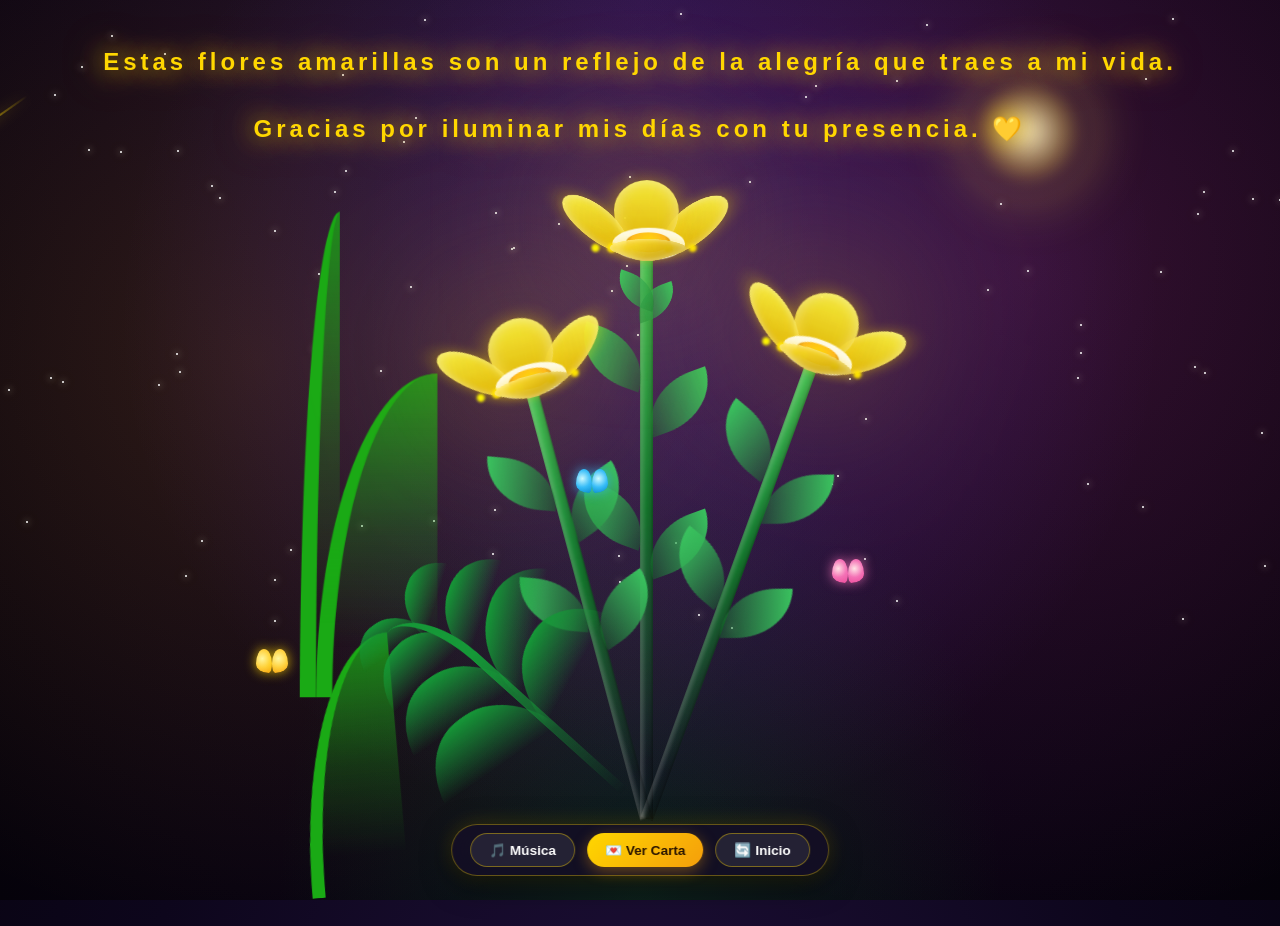
==== flores prueba/flower.html @ 7193bfa7 "casu listo" ====
<!DOCTYPE html>
<html lang="es">
<head>
  <meta charset="UTF-8">
  <meta http-equiv="X-UA-Compatible" content="IE=edge">
  <meta name="viewport" content="width=device-width, initial-scale=1.0, viewport-fit=cover">
  <title>Flores Amarillas Para Ti 🌼 | Eres Tú</title>

  <!-- Google Fonts -->
  <link rel="preconnect" href="https://fonts.googleapis.com">
  <link rel="preconnect" href="https://fonts.gstatic.com" crossorigin>
  <link href="https://fonts.googleapis.com/css2?family=Playfair+Display:ital,wght@0,600;0,700;1,400;1,600&family=Plus+Jakarta+Sans:wght@400;600;700&display=swap" rel="stylesheet">

  <link rel="stylesheet" href="css/main.css">
</head>
<body class="container">

  <!-- Audio element: Detecta automáticamente el archivo mp3 que coloques en la carpeta sound/ -->
  <audio id="bg-audio" preload="auto" loop>
    <source src="sound/eres_tu.mp3" type="audio/mpeg">
    <source src="sound/musica.mp3" type="audio/mpeg">
    <source src="sound/eres_tu_reik.mp3" type="audio/mpeg">
    <source src="sound/song.mp3" type="audio/mpeg">
  </audio>

  <!-- Synchronized Floating Lyrics: "Eres Tú" - Matisse & Reik -->
  <div id="lyrics"></div>

  <!-- Romantic Title / Message -->
  <h1 class="titulo">
    Estas flores amarillas son un reflejo de la alegría que traes a mi vida. <br><br>
    Gracias por iluminar mis días con tu presencia. 💛
  </h1>

  <!-- Night Sky & Aurora Elements -->
  <div class="night"></div>
  <div class="moon-glow"></div>
  <div class="shooting-star"></div>

  <!-- Fluttering Glowing Butterflies -->
  <div class="butterfly-container">
    <div class="butterfly butterfly-1">
      <div class="butterfly-wings">
        <div class="wing"></div>
        <div class="wing wing-right"></div>
      </div>
    </div>
    <div class="butterfly butterfly-2 pink">
      <div class="butterfly-wings">
        <div class="wing"></div>
        <div class="wing wing-right"></div>
      </div>
    </div>
    <div class="butterfly butterfly-3 blue">
      <div class="butterfly-wings">
        <div class="wing"></div>
        <div class="wing wing-right"></div>
      </div>
    </div>
  </div>

  <!-- Animated Pure CSS Blooming Flowers -->
  <div class="flowers">

    <!-- FLOWER 1 (Left tall flower) -->
    <div class="flower flower--1">
      <div class="flower__leafs flower__leafs--1">
        <div class="flower__leaf flower__leaf--1"></div>
        <div class="flower__leaf flower__leaf--2"></div>
        <div class="flower__leaf flower__leaf--3"></div>
        <div class="flower__leaf flower__leaf--4"></div>
        <div class="flower__white-circle"></div>

        <div class="flower__light flower__light--1"></div>
        <div class="flower__light flower__light--2"></div>
        <div class="flower__light flower__light--3"></div>
        <div class="flower__light flower__light--4"></div>
        <div class="flower__light flower__light--5"></div>
        <div class="flower__light flower__light--6"></div>
        <div class="flower__light flower__light--7"></div>
        <div class="flower__light flower__light--8"></div>
      </div>
      <div class="flower__line">
        <div class="flower__line__leaf flower__line__leaf--1"></div>
        <div class="flower__line__leaf flower__line__leaf--2"></div>
        <div class="flower__line__leaf flower__line__leaf--3"></div>
        <div class="flower__line__leaf flower__line__leaf--4"></div>
        <div class="flower__line__leaf flower__line__leaf--5"></div>
        <div class="flower__line__leaf flower__line__leaf--6"></div>
      </div>
    </div>

    <!-- FLOWER 2 (Right tilted flower) -->
    <div class="flower flower--2">
      <div class="flower__leafs flower__leafs--2">
        <div class="flower__leaf flower__leaf--1"></div>
        <div class="flower__leaf flower__leaf--2"></div>
        <div class="flower__leaf flower__leaf--3"></div>
        <div class="flower__leaf flower__leaf--4"></div>
        <div class="flower__white-circle"></div>

        <div class="flower__light flower__light--1"></div>
        <div class="flower__light flower__light--2"></div>
        <div class="flower__light flower__light--3"></div>
        <div class="flower__light flower__light--4"></div>
        <div class="flower__light flower__light--5"></div>
        <div class="flower__light flower__light--6"></div>
        <div class="flower__light flower__light--7"></div>
        <div class="flower__light flower__light--8"></div>
      </div>
      <div class="flower__line">
        <div class="flower__line__leaf flower__line__leaf--1"></div>
        <div class="flower__line__leaf flower__line__leaf--2"></div>
        <div class="flower__line__leaf flower__line__leaf--3"></div>
        <div class="flower__line__leaf flower__line__leaf--4"></div>
      </div>
    </div>

    <!-- FLOWER 3 (Center-left angled flower) -->
    <div class="flower flower--3">
      <div class="flower__leafs flower__leafs--3">
        <div class="flower__leaf flower__leaf--1"></div>
        <div class="flower__leaf flower__leaf--2"></div>
        <div class="flower__leaf flower__leaf--3"></div>
        <div class="flower__leaf flower__leaf--4"></div>
        <div class="flower__white-circle"></div>

        <div class="flower__light flower__light--1"></div>
        <div class="flower__light flower__light--2"></div>
        <div class="flower__light flower__light--3"></div>
        <div class="flower__light flower__light--4"></div>
        <div class="flower__light flower__light--5"></div>
        <div class="flower__light flower__light--6"></div>
        <div class="flower__light flower__light--7"></div>
        <div class="flower__light flower__light--8"></div>
      </div>
      <div class="flower__line">
        <div class="flower__line__leaf flower__line__leaf--1"></div>
        <div class="flower__line__leaf flower__line__leaf--2"></div>
        <div class="flower__line__leaf flower__line__leaf--3"></div>
        <div class="flower__line__leaf flower__line__leaf--4"></div>
      </div>
    </div>

    <!-- Extra Long Foliage (long-g) -->
    <div class="long-g long-g--0">
      <div class="grow-ans" style="--d:3s">
        <div class="leaf leaf--0"></div>
      </div>
      <div class="grow-ans" style="--d:2.2s">
        <div class="leaf leaf--1"></div>
      </div>
      <div class="grow-ans" style="--d:3.4s">
        <div class="leaf leaf--2"></div>
      </div>
      <div class="grow-ans" style="--d:3.6s">
        <div class="leaf leaf--3"></div>
      </div>
    </div>

    <div class="long-g long-g--1">
      <div class="grow-ans" style="--d:3.6s">
        <div class="leaf leaf--0"></div>
      </div>
      <div class="grow-ans" style="--d:3.8s">
        <div class="leaf leaf--1"></div>
      </div>
      <div class="grow-ans" style="--d:4s">
        <div class="leaf leaf--2"></div>
      </div>
      <div class="grow-ans" style="--d:4.2s">
        <div class="leaf leaf--3"></div>
      </div>
    </div>

    <div class="long-g long-g--2">
      <div class="grow-ans" style="--d:4s">
        <div class="leaf leaf--0"></div>
      </div>
      <div class="grow-ans" style="--d:4.2s">
        <div class="leaf leaf--1"></div>
      </div>
      <div class="grow-ans" style="--d:4.4s">
        <div class="leaf leaf--2"></div>
      </div>
      <div class="grow-ans" style="--d:4.6s">
        <div class="leaf leaf--3"></div>
      </div>
    </div>

    <div class="long-g long-g--3">
      <div class="grow-ans" style="--d:4s">
        <div class="leaf leaf--0"></div>
      </div>
      <div class="grow-ans" style="--d:4.2s">
        <div class="leaf leaf--1"></div>
      </div>
      <div class="grow-ans" style="--d:3s">
        <div class="leaf leaf--2"></div>
      </div>
      <div class="grow-ans" style="--d:3.6s">
        <div class="leaf leaf--3"></div>
      </div>
    </div>

    <!-- Swaying Grass Blades -->
    <div class="growing-grass">
      <div class="flower__grass flower__grass--1">
        <div class="flower__grass--top"></div>
        <div class="flower__grass--bottom"></div>
        <div class="flower__grass__leaf flower__grass__leaf--1"></div>
        <div class="flower__grass__leaf flower__grass__leaf--2"></div>
        <div class="flower__grass__leaf flower__grass__leaf--3"></div>
        <div class="flower__grass__leaf flower__grass__leaf--4"></div>
        <div class="flower__grass__leaf flower__grass__leaf--5"></div>
        <div class="flower__grass__leaf flower__grass__leaf--6"></div>
        <div class="flower__grass__leaf flower__grass__leaf--7"></div>
        <div class="flower__grass__leaf flower__grass__leaf--8"></div>
        <div class="flower__grass__overlay"></div>
      </div>
    </div>

    <div class="growing-grass">
      <div class="flower__grass flower__grass--2">
        <div class="flower__grass--top"></div>
        <div class="flower__grass--bottom"></div>
        <div class="flower__grass__leaf flower__grass__leaf--1"></div>
        <div class="flower__grass__leaf flower__grass__leaf--2"></div>
        <div class="flower__grass__leaf flower__grass__leaf--3"></div>
        <div class="flower__grass__leaf flower__grass__leaf--4"></div>
        <div class="flower__grass__overlay"></div>
      </div>
    </div>

  </div>

  <!-- Plus Floating Controls Dock -->
  <div class="flower-controls-dock">
    <button class="f-btn" id="btn-toggle-audio">🎵 Música</button>
    <button class="f-btn primary" id="btn-ver-carta">💌 Ver Carta</button>
    <a href="index.html" class="f-btn">🔄 Inicio</a>
  </div>

  <!-- Dedication Letter Modal Popup (Plus) -->
  <div class="letter-popup-overlay" id="letter-popup-overlay">
    <div class="letter-popup-card">
      <button class="popup-close-btn" id="popup-close-btn">&times;</button>
      <div style="font-size: 2.2rem; margin-bottom: 8px;">🌻💛✨</div>
      <h2 class="card-title">Flores Amarillas Para Ti</h2>
      <p class="card-message">
        "Tengo ganas de tenerte siempre, de conocerte una y mil veces... Si existe suerte, la mía es quererte. Eres tú, sólo tú 💛"
      </p>
      <div class="card-sender">— Con todo mi amor 🌼</div>
    </div>
  </div>

  <!-- Animation Script -->
  <script src="js/anim.js"></script>
</body>
</html>
---- flores prueba/css/main.css ----
*,
*::after,
*::before {
  padding: 0;
  margin: 0;
  box-sizing: border-box;
}

:root {
  --dark-color: #080314;
  --fl-speed: 0.8s;
  --glow-color: rgba(255, 235, 59, 0.75);
}

body {
  display: flex;
  align-items: flex-end;
  justify-content: center;
  min-height: 100vh;
  background: radial-gradient(ellipse at 50% 20%, #1e1038 0%, #0d061c 55%, #05020c 100%);
  overflow: hidden;
  perspective: 1000px;
  font-family: 'Segoe UI', Tahoma, Geneva, Verdana, sans-serif;
  user-select: none;
}

/* ================= BEAUTIFUL NIGHT SKY & AURORA BACKGROUND ================= */
.night {
  z-index: -1;
  position: absolute;
  left: 0;
  top: 0;
  width: 100%;
  height: 100%;
  pointer-events: none;
  background: 
    radial-gradient(circle at 50% 35%, rgba(138, 75, 255, 0.22) 0%, transparent 60%),
    radial-gradient(circle at 20% 40%, rgba(245, 158, 11, 0.15) 0%, transparent 50%),
    radial-gradient(circle at 80% 30%, rgba(236, 72, 153, 0.18) 0%, transparent 55%),
    radial-gradient(ellipse at 50% 100%, rgba(20, 117, 44, 0.25) 0%, transparent 40%),
    radial-gradient(ellipse at top, #1e0d38 0%, #0c0418 60%, #05020a 100%);
}

/* Luminous Celestial Moon Glow */
.moon-glow {
  position: absolute;
  top: 8%;
  right: 15%;
  width: 120px;
  height: 120px;
  border-radius: 50%;
  background: radial-gradient(circle, rgba(255, 245, 200, 0.95) 0%, rgba(255, 215, 64, 0.35) 45%, transparent 70%);
  filter: blur(8px);
  pointer-events: none;
  box-shadow: 0 0 60px rgba(255, 215, 64, 0.4);
  animation: moonPulse 6s infinite ease-in-out alternate;
}

@keyframes moonPulse {
  0% { transform: scale(1); opacity: 0.85; }
  100% { transform: scale(1.15); opacity: 1; }
}

/* Stars & Shooting Stars */
.stars-container {
  position: absolute;
  inset: 0;
  pointer-events: none;
  z-index: 0;
}

.star {
  position: absolute;
  width: 2px;
  height: 2px;
  background: #ffffff;
  border-radius: 50%;
  box-shadow: 0 0 6px #ffffff, 0 0 12px #ffe600;
  animation: starTwinkle 3s infinite ease-in-out alternate;
  pointer-events: none;
}

@keyframes starTwinkle {
  0% { opacity: 0.2; transform: scale(0.7); }
  100% { opacity: 1; transform: scale(1.5); }
}

/* Shooting star / meteor */
.shooting-star {
  position: absolute;
  top: 15%;
  left: -100px;
  width: 140px;
  height: 2px;
  background: linear-gradient(90deg, #ffffff, rgba(255, 215, 0, 0.8), transparent);
  transform: rotate(-35deg);
  pointer-events: none;
  filter: drop-shadow(0 0 6px #ffd700);
  animation: shoot 9s infinite ease-in;
}

@keyframes shoot {
  0% { transform: translateX(0) translateY(0) rotate(-35deg); opacity: 0; }
  10% { opacity: 1; }
  25% { transform: translateX(110vw) translateY(60vh) rotate(-35deg); opacity: 0; }
  100% { transform: translateX(110vw) translateY(60vh) rotate(-35deg); opacity: 0; }
}

/* ================= BUTTERFLIES (MARIPOSAS REVOLOTEANDO) ================= */
.butterfly-container {
  position: absolute;
  inset: 0;
  pointer-events: none;
  z-index: 25;
  overflow: hidden;
}

.butterfly {
  position: absolute;
  width: 32px;
  height: 26px;
  perspective: 500px;
  transform-style: preserve-3d;
  pointer-events: none;
}

.butterfly-wings {
  position: relative;
  width: 100%;
  height: 100%;
  transform-style: preserve-3d;
}

.wing {
  position: absolute;
  top: 0;
  width: 16px;
  height: 24px;
  background: radial-gradient(circle at 40% 40%, #fff7a0 0%, #ffd23f 50%, #f59e0b 100%);
  box-shadow: 0 0 12px rgba(255, 215, 0, 0.8);
  border-radius: 50% 50% 20% 80% / 60% 60% 40% 40%;
  transform-origin: right center;
  animation: flapLeft 0.22s infinite ease-in-out alternate;
}

.wing-right {
  right: 0;
  border-radius: 50% 50% 80% 20% / 60% 60% 40% 40%;
  transform-origin: left center;
  animation: flapRight 0.22s infinite ease-in-out alternate;
}

.butterfly.pink .wing {
  background: radial-gradient(circle at 40% 40%, #ffe4e6 0%, #f472b6 50%, #ec4899 100%);
  box-shadow: 0 0 12px rgba(244, 114, 182, 0.8);
}

.butterfly.blue .wing {
  background: radial-gradient(circle at 40% 40%, #cffafe 0%, #38bdf8 50%, #0284c7 100%);
  box-shadow: 0 0 12px rgba(56, 189, 248, 0.8);
}

@keyframes flapLeft {
  0% { transform: rotateY(0deg); }
  100% { transform: rotateY(65deg); }
}

@keyframes flapRight {
  0% { transform: rotateY(0deg); }
  100% { transform: rotateY(-65deg); }
}

/* Butterfly Flight Paths */
.butterfly-1 {
  left: 20%;
  bottom: 25vmin;
  animation: flyAround1 16s infinite ease-in-out;
}

.butterfly-2 {
  left: 65%;
  bottom: 35vmin;
  animation: flyAround2 20s infinite ease-in-out;
}

.butterfly-3 {
  left: 45%;
  bottom: 45vmin;
  animation: flyAround3 18s infinite ease-in-out;
}

@keyframes flyAround1 {
  0% { transform: translate(0, 0) scale(0.8) rotate(10deg); }
  25% { transform: translate(120px, -90px) scale(0.95) rotate(-15deg); }
  50% { transform: translate(60px, -180px) scale(0.85) rotate(20deg); }
  75% { transform: translate(-80px, -70px) scale(0.9) rotate(-10deg); }
  100% { transform: translate(0, 0) scale(0.8) rotate(10deg); }
}

@keyframes flyAround2 {
  0% { transform: translate(0, 0) scale(0.9) rotate(-15deg); }
  30% { transform: translate(-140px, -120px) scale(1) rotate(25deg); }
  60% { transform: translate(-60px, -240px) scale(0.85) rotate(-20deg); }
  85% { transform: translate(80px, -90px) scale(0.95) rotate(15deg); }
  100% { transform: translate(0, 0) scale(0.9) rotate(-15deg); }
}

@keyframes flyAround3 {
  0% { transform: translate(0, 0) scale(0.75) rotate(5deg); }
  35% { transform: translate(150px, -140px) scale(0.9) rotate(-25deg); }
  70% { transform: translate(-120px, -100px) scale(0.8) rotate(20deg); }
  100% { transform: translate(0, 0) scale(0.75) rotate(5deg); }
}

/* ================= FLOATING TEXT / LYRICS (ERES TÚ - REIK) ================= */
#lyrics {
  font-size: 28px;
  font-family: "Playfair Display", Georgia, serif;
  font-style: italic;
  color: #fffaf0;
  position: absolute;
  top: 14%;
  z-index: 100;
  font-weight: 600;
  letter-spacing: 2px;
  text-align: center;
  text-shadow: 0 0 16px rgba(255, 235, 59, 0.9), 0 0 35px rgba(245, 158, 11, 0.7);
  padding: 0 20px;
  transition: opacity 0.5s ease, transform 0.5s ease;
  pointer-events: none;
}

.titulo {
  position: absolute;
  top: 5%;
  font-family: "Segoe UI", Tahoma, sans-serif;
  color: #ffd700;
  font-weight: bold;
  letter-spacing: 4px;
  text-shadow: 0 0 24px rgba(255, 215, 0, 0.9), 0 0 40px rgba(245, 158, 11, 0.6);
  opacity: 0;
  animation: fadeIn 3s ease-in-out forwards;
  text-align: center;
  font-size: clamp(1.1rem, 3.5vw, 1.5rem);
  line-height: 1.4;
  padding: 0 24px;
  z-index: 100;
  pointer-events: none;
}

@keyframes fadeIn {
  from { opacity: 0; transform: translateY(-10px); }
  to { opacity: 1; transform: translateY(0); }
}

/* ================= FLOWERS CONTAINER (HARDWARE ACCELERATED & NO FLICKER) ================= */
.flowers {
  position: relative;
  transform: scale(0.9);
  z-index: 10;
  pointer-events: none; /* Prevents mouse hover reflow and flickering */
  backface-visibility: hidden;
  -webkit-backface-visibility: hidden;
  transform-style: preserve-3d;
  will-change: transform;
}

@media only screen and (max-width: 600px) {
  #lyrics {
    font-size: 18px;
    top: 18%;
    letter-spacing: 1px;
  }
  .titulo {
    font-size: 1rem;
    letter-spacing: 2px;
    top: 4%;
  }
  .flowers {
    transform: scale(0.72) translateY(6vmin);
  }
}

/* ================= FLOWER 1 ================= */
.flower {
  position: absolute;
  bottom: 10vmin;
  transform-origin: bottom center;
  z-index: 10;
  pointer-events: none;
  backface-visibility: hidden;
  -webkit-backface-visibility: hidden;
}

.flower--1 {
  animation: moving-flower-1 4s linear infinite;
}

.flower--1 .flower__line {
  height: 70vmin;
  animation-delay: 0.3s;
}

.flower--1 .flower__line__leaf--1 {
  animation: blooming-leaf-right var(--fl-speed) 1.6s backwards;
}
.flower--1 .flower__line__leaf--2 {
  animation: blooming-leaf-right var(--fl-speed) 1.4s backwards;
}
.flower--1 .flower__line__leaf--3 {
  animation: blooming-leaf-left var(--fl-speed) 1.2s backwards;
}
.flower--1 .flower__line__leaf--4 {
  animation: blooming-leaf-left var(--fl-speed) 1s backwards;
}
.flower--1 .flower__line__leaf--5 {
  animation: blooming-leaf-right var(--fl-speed) 1.8s backwards;
}
.flower--1 .flower__line__leaf--6 {
  animation: blooming-leaf-left var(--fl-speed) 2s backwards;
}

/* ================= FLOWER 2 ================= */
.flower--2 {
  left: 50%;
  transform: rotate(20deg);
  animation: moving-flower-2 4s linear infinite;
}

.flower--2 .flower__line {
  height: 60vmin;
  animation-delay: 0.6s;
}

.flower--2 .flower__line__leaf--1 {
  animation: blooming-leaf-right var(--fl-speed) 1.9s backwards;
}
.flower--2 .flower__line__leaf--2 {
  animation: blooming-leaf-right var(--fl-speed) 1.7s backwards;
}
.flower--2 .flower__line__leaf--3 {
  animation: blooming-leaf-left var(--fl-speed) 1.5s backwards;
}
.flower--2 .flower__line__leaf--4 {
  animation: blooming-leaf-left var(--fl-speed) 1.3s backwards;
}

/* ================= FLOWER 3 ================= */
.flower--3 {
  left: 50%;
  transform: rotate(-15deg);
  animation: moving-flower-3 4s linear infinite;
}

.flower--3 .flower__line {
  animation-delay: 0.9s;
}

.flower--3 .flower__line__leaf--1 {
  animation: blooming-leaf-right var(--fl-speed) 2.5s backwards;
}
.flower--3 .flower__line__leaf--2 {
  animation: blooming-leaf-right var(--fl-speed) 2.3s backwards;
}
.flower--3 .flower__line__leaf--3 {
  animation: blooming-leaf-left var(--fl-speed) 2.1s backwards;
}
.flower--3 .flower__line__leaf--4 {
  animation: blooming-leaf-left var(--fl-speed) 1.9s backwards;
}

/* ================= FLOWER LEAFS (BLOOMING PETALS) ================= */
.flower__leafs {
  position: relative;
  animation: blooming-flower 2s backwards;
  backface-visibility: hidden;
  -webkit-backface-visibility: hidden;
}

.flower__leafs--1 {
  animation-delay: 1.1s;
}
.flower__leafs--2 {
  animation-delay: 1.4s;
}
.flower__leafs--3 {
  animation-delay: 1.7s;
}

.flower__leafs::after {
  content: "";
  position: absolute;
  left: 0;
  top: 0;
  transform: translate(-50%, -100%);
  width: 8vmin;
  height: 8vmin;
  background-color: #f7d000;
  filter: blur(10vmin);
}

.flower__leaf {
  position: absolute;
  bottom: 0;
  left: 50%;
  width: 8vmin;
  height: 11vmin;
  border-radius: 51% 49% 47% 53% / 44% 45% 55% 56%;
  background-color: #ffd700;
  background-image: linear-gradient(to top, #e6b800, #fff740);
  transform-origin: bottom center;
  opacity: 0.95;
  box-shadow: inset 0 0 2vmin rgba(255, 255, 255, 0.6), 0 0 3vmin rgba(255, 215, 0, 0.5);
  backface-visibility: hidden;
  -webkit-backface-visibility: hidden;
}

.flower__leaf--1 {
  transform: translate(-10%, 1%) rotateY(40deg) rotateX(-50deg);
}
.flower__leaf--2 {
  transform: translate(-50%, -4%) rotateX(40deg);
}
.flower__leaf--3 {
  transform: translate(-90%, 0%) rotateY(45deg) rotateX(50deg);
}
.flower__leaf--4 {
  width: 8vmin;
  height: 8vmin;
  transform-origin: bottom left;
  border-radius: 4vmin 10vmin 4vmin 4vmin;
  transform: translate(-0%, 18%) rotateX(70deg) rotate(-43deg);
  background-image: linear-gradient(to top, #cca300, #ffe033);
  z-index: 1;
  opacity: 0.92;
}

.flower__white-circle {
  position: absolute;
  left: -3.5vmin;
  top: -3vmin;
  width: 9vmin;
  height: 4vmin;
  border-radius: 50%;
  background-color: #fff;
}

.flower__white-circle::after {
  content: "";
  position: absolute;
  left: 50%;
  top: 45%;
  transform: translate(-50%, -50%);
  width: 60%;
  height: 60%;
  border-radius: inherit;
  background-image: radial-gradient(
      circle at center,
      rgba(255, 215, 0, 0.95) 0%,
      rgba(255, 165, 0, 0.85) 70%,
      rgba(180, 100, 0, 0.95) 100%
    );
}

/* Glowing central flower lights */
.flower__light {
  position: absolute;
  bottom: 0vmin;
  width: 1vmin;
  height: 1vmin;
  background-color: rgb(255, 251, 0);
  border-radius: 50%;
  filter: blur(0.2vmin);
  animation: light-ans 4s linear infinite backwards;
  pointer-events: none;
}

.flower__light:nth-child(odd) {
  background-color: #ffe600;
}

.flower__light--1 { left: -2vmin; animation-delay: 1s; }
.flower__light--2 { left: 3vmin; animation-delay: 0.5s; }
.flower__light--3 { left: -6vmin; animation-delay: 0.3s; }
.flower__light--4 { left: 6vmin; animation-delay: 0.9s; }
.flower__light--5 { left: -1vmin; animation-delay: 1.5s; }
.flower__light--6 { left: -4vmin; animation-delay: 3s; }
.flower__light--7 { left: 3vmin; animation-delay: 2s; }
.flower__light--8 { left: -4vmin; animation-delay: 3.5s; }

/* ================= STEM & LEAVES ================= */
.flower__line {
  height: 55vmin;
  width: 1.5vmin;
  background-image: linear-gradient(
      to left,
      rgba(0, 0, 0, 0.2),
      transparent,
      rgba(255, 255, 255, 0.2)
    ),
    linear-gradient(to top, transparent 10%, #14752c, #39c15e);
  box-shadow: inset 0 0 2px rgba(0, 0, 0, 0.5);
  animation: grow-flower-tree 4s backwards;
  backface-visibility: hidden;
  -webkit-backface-visibility: hidden;
}

.flower__line__leaf {
  --w: 7vmin;
  --h: calc(var(--w) + 2vmin);
  position: absolute;
  top: 20%;
  left: 90%;
  width: var(--w);
  height: var(--h);
  border-top-right-radius: var(--h);
  border-bottom-left-radius: var(--h);
  background-image: linear-gradient(
    to top,
    rgba(20, 117, 44, 0.4),
    #39c15e
  );
  backface-visibility: hidden;
  -webkit-backface-visibility: hidden;
}

.flower__line__leaf--1 {
  transform: rotate(70deg) rotateY(30deg);
}
.flower__line__leaf--2 {
  top: 45%;
  transform: rotate(70deg) rotateY(30deg);
}
.flower__line__leaf--3,
.flower__line__leaf--4,
.flower__line__leaf--6 {
  border-top-right-radius: 0;
  border-bottom-left-radius: 0;
  border-top-left-radius: var(--h);
  border-bottom-right-radius: var(--h);
  left: -460%;
  top: 12%;
  transform: rotate(-70deg) rotateY(30deg);
}
.flower__line__leaf--4 {
  top: 40%;
}
.flower__line__leaf--5 {
  top: 0;
  transform-origin: left;
  transform: rotate(70deg) rotateY(30deg) scale(0.6);
}
.flower__line__leaf--6 {
  top: -2%;
  left: -450%;
  transform-origin: right;
  transform: rotate(-70deg) rotateY(30deg) scale(0.6);
}

/* ================= GRASS & AMBIENT FOLIAGE (NO FLICKER FIX) ================= */
.growing-grass {
  animation: growing-grass-ans 1s 2s backwards;
  pointer-events: none;
  backface-visibility: hidden;
  -webkit-backface-visibility: hidden;
}

.flower__grass {
  --c: #159837;
  --line-w: 1.5vmin;
  position: absolute;
  bottom: 12vmin;
  left: -7vmin;
  display: flex;
  flex-direction: column;
  align-items: flex-end;
  z-index: 20;
  transform-origin: bottom center;
  transform: rotate(-48deg) rotateY(40deg);
  pointer-events: none;
  backface-visibility: hidden;
  -webkit-backface-visibility: hidden;
}

.flower__grass--1 {
  animation: moving-grass 2s linear infinite;
}
.flower__grass--2 {
  left: 2vmin;
  bottom: 10vmin;
  transform: scale(0.5) rotate(75deg) rotateX(10deg) rotateY(-200deg);
  opacity: 0.8;
  z-index: 0;
  animation: moving-grass--2 1.5s linear infinite;
}

.flower__grass--top {
  width: 7vmin;
  height: 10vmin;
  border-top-right-radius: 100%;
  border-right: var(--line-w) solid var(--c);
  transform-origin: bottom center;
  transform: rotate(-2deg);
}

.flower__grass--bottom {
  margin-top: -2px;
  width: var(--line-w);
  height: 25vmin;
  background-image: linear-gradient(to top, transparent, var(--c));
}

.flower__grass__leaf {
  --size: 10vmin;
  position: absolute;
  width: calc(var(--size) * 2.1);
  height: var(--size);
  border-top-left-radius: var(--size);
  border-top-right-radius: var(--size);
  background-image: linear-gradient(
    to top,
    transparent,
    transparent 30%,
    var(--c)
  );
  z-index: 1;
  backface-visibility: hidden;
  -webkit-backface-visibility: hidden;
}

.flower__grass__leaf--1 {
  top: -6%;
  left: 30%;
  --size: 6vmin;
  transform: rotate(-20deg);
  animation: growing-grass-ans--1 2s 2.6s backwards;
}
.flower__grass__leaf--2 {
  top: -5%;
  left: -110%;
  --size: 6vmin;
  transform: rotate(10deg);
  animation: growing-grass-ans--2 2s 2.4s backwards;
}
.flower__grass__leaf--3 {
  top: 5%;
  left: 60%;
  --size: 8vmin;
  transform: rotate(-18deg) rotateX(-20deg);
  animation: growing-grass-ans--3 2s 2.2s backwards;
}
.flower__grass__leaf--4 {
  top: 6%;
  left: -135%;
  --size: 8vmin;
  transform: rotate(2deg);
  animation: growing-grass-ans--4 2s 2s backwards;
}
.flower__grass__leaf--5 {
  top: 20%;
  left: 60%;
  --size: 10vmin;
  transform: rotate(-24deg) rotateX(-20deg);
  animation: growing-grass-ans--5 2s 1.8s backwards;
}
.flower__grass__leaf--6 {
  top: 22%;
  left: -180%;
  --size: 10vmin;
  transform: rotate(10deg);
  animation: growing-grass-ans--6 2s 1.6s backwards;
}
.flower__grass__leaf--7 {
  top: 39%;
  left: 70%;
  --size: 10vmin;
  transform: rotate(-10deg);
  animation: growing-grass-ans--7 2s 1.4s backwards;
}
.flower__grass__leaf--8 {
  top: 40%;
  left: -215%;
  --size: 11vmin;
  transform: rotate(10deg);
  animation: growing-grass-ans--8 2s 1.2s backwards;
}

/* ================= EXTRA TALL FOLIAGE (LONG-G) WITHOUT FLICKER ================= */
.long-g {
  position: absolute;
  bottom: 25vmin;
  left: -42vmin;
  transform-origin: bottom left;
  pointer-events: none;
  backface-visibility: hidden;
  -webkit-backface-visibility: hidden;
  transform-style: preserve-3d;
  will-change: transform;
}

.long-g--1 {
  bottom: 0vmin;
  transform: scale(0.8) rotate(-5deg);
}

.long-g--1 .leaf--1 {
  --w: 5vmin;
  --h: 60vmin;
  left: -2vmin;
  transform: rotate(3deg) rotateY(-180deg);
}

.long-g--2,
.long-g--3 {
  bottom: -3vmin;
  left: -35vmin;
  transform-origin: center;
  transform: scale(0.6) rotateX(60deg) rotateZ(3deg) rotateY(-180deg);
}

.long-g--3 {
  left: -17vmin;
  bottom: 0vmin;
  transform: scale(0.8) rotateX(60deg) rotateZ(3deg) rotateY(-180deg);
}

.long-g .leaf {
  --w: 15vmin;
  --h: 40vmin;
  --c: #1aaa15;
  position: absolute;
  bottom: 0;
  width: var(--w);
  height: var(--h);
  border-top-left-radius: 100%;
  border-left: 2vmin solid var(--c);
  background: linear-gradient(to top, transparent 15%, rgba(26, 170, 21, 0.25) 50%, rgba(26, 170, 21, 0.8) 100%);
  transform-origin: bottom center;
  pointer-events: none;
  backface-visibility: hidden;
  -webkit-backface-visibility: hidden;
  will-change: transform;
}

.long-g .leaf--0 {
  left: 2vmin;
  animation: leaf-ans-1 4s linear infinite;
}

.long-g .leaf--1 {
  --w: 5vmin;
  --h: 60vmin;
  animation: leaf-ans-1 4s linear infinite;
}

.long-g .leaf--2 {
  --w: 10vmin;
  --h: 40vmin;
  left: -0.5vmin;
  bottom: 5vmin;
  transform-origin: bottom left;
  transform: rotateY(-180deg);
  animation: leaf-ans-2 3s linear infinite;
}

.long-g .leaf--3 {
  --w: 5vmin;
  --h: 30vmin;
  left: -1vmin;
  bottom: 3.2vmin;
  transform-origin: bottom left;
  transform: rotate(-10deg) rotateY(-180deg);
  animation: leaf-ans-3 3s linear infinite;
}

/* ================= KEYFRAME ANIMATIONS ================= */
@keyframes moving-flower-1 {
  0%, 100% { transform: rotate(2deg); }
  50% { transform: rotate(-2deg); }
}

@keyframes moving-flower-2 {
  0%, 100% { transform: rotate(20deg); }
  50% { transform: rotate(14deg); }
}

@keyframes moving-flower-3 {
  0%, 100% { transform: rotate(-16deg); }
  50% { transform: rotate(-22deg); }
}

@keyframes blooming-flower {
  0% { transform: scale(0); }
}

@keyframes grow-flower-tree {
  0% { height: 0; }
}

@keyframes blooming-leaf-right {
  0% { transform-origin: left bottom; transform: rotate(70deg) rotateY(30deg) scale(0); }
}

@keyframes blooming-leaf-left {
  0% { transform-origin: right bottom; transform: rotate(-70deg) rotateY(30deg) scale(0); }
}

@keyframes light-ans {
  0% { opacity: 0; transform: translateY(0vmin); }
  25% { opacity: 1; transform: translateY(-5vmin) translateX(-2vmin); }
  50% { opacity: 1; transform: translateY(-15vmin) translateX(2vmin); filter: blur(0.2vmin); }
  75% { transform: translateY(-20vmin) translateX(-2vmin); filter: blur(0.2vmin); }
  100% { transform: translateY(-30vmin); opacity: 0; filter: blur(1vmin); }
}

@keyframes moving-grass {
  0%, 100% { transform: rotate(-48deg) rotateY(40deg); }
  50% { transform: rotate(-50deg) rotateY(40deg); }
}

@keyframes moving-grass--2 {
  0%, 100% { transform: scale(0.5) rotate(75deg) rotateX(10deg) rotateY(-200deg); }
  50% { transform: scale(0.5) rotate(79deg) rotateX(10deg) rotateY(-200deg); }
}

@keyframes leaf-ans-1 {
  0%, 100% { transform: rotate(-5deg) scale(1); }
  50% { transform: rotate(5deg) scale(1.1); }
}

@keyframes leaf-ans-2 {
  0%, 100% { transform: rotateY(-180deg) rotate(5deg); }
  50% { transform: rotateY(-180deg) rotate(0deg); }
}

@keyframes leaf-ans-3 {
  0%, 100% { transform: rotate(-10deg) rotateY(-180deg); }
  50% { transform: rotate(-20deg) rotateY(-180deg); }
}

/* ================= PLUS CONTROLS & DEDICATION MODAL ================= */
.flower-controls-dock {
  position: fixed;
  bottom: 24px;
  left: 50%;
  transform: translateX(-50%);
  display: flex;
  gap: 12px;
  z-index: 200;
  background: rgba(20, 15, 38, 0.85);
  backdrop-filter: blur(16px);
  -webkit-backdrop-filter: blur(16px);
  padding: 8px 18px;
  border-radius: 999px;
  border: 1px solid rgba(255, 215, 0, 0.35);
  box-shadow: 0 8px 30px rgba(0, 0, 0, 0.6), 0 0 20px rgba(255, 215, 0, 0.2);
}

.f-btn {
  background: rgba(255, 255, 255, 0.08);
  border: 1px solid rgba(255, 215, 0, 0.4);
  color: #fff;
  padding: 8px 18px;
  border-radius: 999px;
  font-size: 0.85rem;
  font-weight: 600;
  cursor: pointer;
  display: flex;
  align-items: center;
  gap: 6px;
  text-decoration: none;
  transition: all 0.25s ease;
}

.f-btn:hover {
  background: rgba(255, 215, 0, 0.25);
  border-color: #ffd700;
  color: #ffd700;
  transform: translateY(-2px);
}

.f-btn.primary {
  background: linear-gradient(135deg, #ffd700, #f59e0b);
  color: #2b1600;
  font-weight: 700;
  border: none;
  box-shadow: 0 4px 15px rgba(245, 158, 11, 0.4);
}

/* Dedication Card Modal */
.letter-popup-overlay {
  position: fixed;
  inset: 0;
  background: rgba(5, 2, 12, 0.85);
  backdrop-filter: blur(12px);
  -webkit-backdrop-filter: blur(12px);
  z-index: 300;
  display: flex;
  align-items: center;
  justify-content: center;
  opacity: 0;
  pointer-events: none;
  transition: opacity 0.4s ease;
  padding: 20px;
}

.letter-popup-overlay.open {
  opacity: 1;
  pointer-events: auto;
}

.letter-popup-card {
  background: radial-gradient(circle at 50% 20%, #fffdf4 0%, #fdf5df 70%, #f5e4bd 100%);
  border: 2px solid #e0c283;
  border-radius: 24px;
  box-shadow: 0 20px 50px rgba(0,0,0,0.8), 0 0 50px rgba(255, 215, 0, 0.35);
  width: 100%;
  max-width: 520px;
  padding: 38px 32px;
  color: #3f2a13;
  text-align: center;
  position: relative;
  transform: scale(0.9);
  transition: transform 0.4s cubic-bezier(0.34, 1.56, 0.64, 1);
}

.letter-popup-overlay.open .letter-popup-card {
  transform: scale(1);
}

.popup-close-btn {
  position: absolute;
  top: 14px;
  right: 18px;
  background: transparent;
  border: none;
  font-size: 1.6rem;
  color: #8c6a40;
  cursor: pointer;
}

.card-title {
  font-size: 1.65rem;
  color: #b45309;
  font-family: 'Playfair Display', Georgia, serif;
  margin-bottom: 14px;
}

.card-message {
  font-size: 1.12rem;
  line-height: 1.7;
  font-style: italic;
  font-family: 'Playfair Display', Georgia, serif;
  margin-bottom: 22px;
}

.card-sender {
  font-size: 1.05rem;
  font-weight: bold;
  color: #78350f;
}
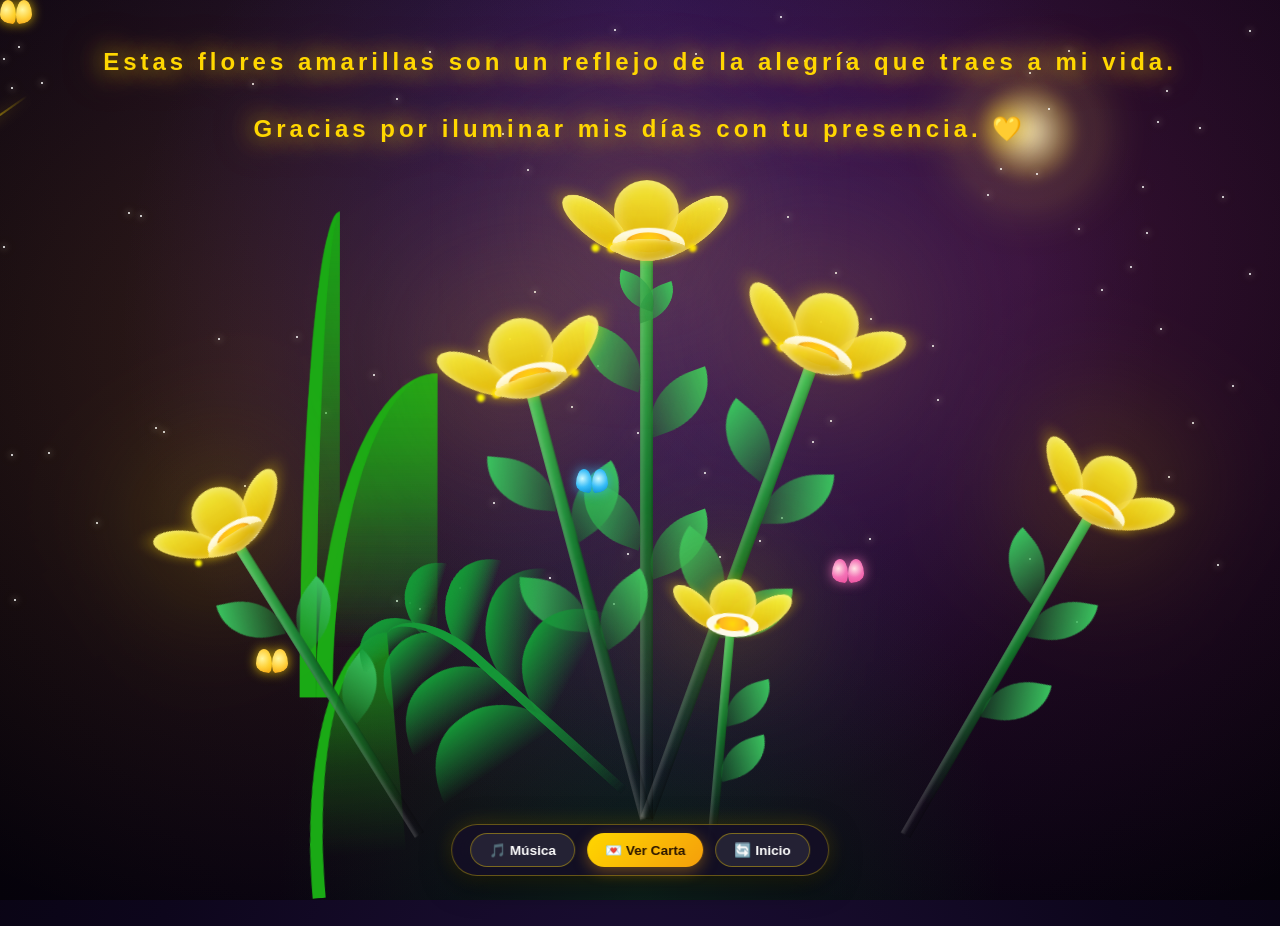
==== commit b361d2c8: "listo" ====
--- a/flores prueba/flower.html
+++ b/flores prueba/flower.html
@@ -4,7 +4,7 @@
   <meta charset="UTF-8">
   <meta http-equiv="X-UA-Compatible" content="IE=edge">
   <meta name="viewport" content="width=device-width, initial-scale=1.0, viewport-fit=cover">
-  <title>Flores Amarillas Para Ti 🌼 | Eres Tú</title>
+  <title>Flores Amarillas Para Ti 🌼</title>
 
   <!-- Google Fonts -->
   <link rel="preconnect" href="https://fonts.googleapis.com">
@@ -15,16 +15,19 @@
 </head>
 <body class="container">
 
-  <!-- Audio element: Detecta automáticamente el archivo mp3 que coloques en la carpeta sound/ -->
+  <!-- Main Song Audio (Eres Tú) -->
   <audio id="bg-audio" preload="auto" loop>
+    <source src="sound/eres_tu.mp4" type="audio/mp4">
     <source src="sound/eres_tu.mp3" type="audio/mpeg">
     <source src="sound/musica.mp3" type="audio/mpeg">
     <source src="sound/eres_tu_reik.mp3" type="audio/mpeg">
-    <source src="sound/song.mp3" type="audio/mpeg">
   </audio>
 
-  <!-- Synchronized Floating Lyrics: "Eres Tú" - Matisse & Reik -->
-  <div id="lyrics"></div>
+  <!-- Letter Song Audio (No Hay Nadie Más) -->
+  <audio id="letter-audio" preload="auto" loop>
+    <source src="sound/no_hay_nadie_mas.mp4" type="audio/mp4">
+    <source src="sound/no_hay_nadie_mas.mp3" type="audio/mpeg">
+  </audio>
 
   <!-- Romantic Title / Message -->
   <h1 class="titulo">
@@ -37,7 +40,7 @@
   <div class="moon-glow"></div>
   <div class="shooting-star"></div>
 
-  <!-- Fluttering Glowing Butterflies -->
+  <!-- Fluttering Glowing Butterflies in Main Garden -->
   <div class="butterfly-container">
     <div class="butterfly butterfly-1">
       <div class="butterfly-wings">
@@ -57,9 +60,15 @@
         <div class="wing wing-right"></div>
       </div>
     </div>
+    <div class="butterfly butterfly-4 gold">
+      <div class="butterfly-wings">
+        <div class="wing"></div>
+        <div class="wing wing-right"></div>
+      </div>
+    </div>
   </div>
 
-  <!-- Animated Pure CSS Blooming Flowers -->
+  <!-- Animated Pure CSS Blooming Flowers Garden -->
   <div class="flowers">
 
     <!-- FLOWER 1 (Left tall flower) -->
@@ -142,6 +151,60 @@
       </div>
     </div>
 
+    <!-- FLOWER 4 (Far Left Blooming Flower) -->
+    <div class="flower flower--4">
+      <div class="flower__leafs flower__leafs--4">
+        <div class="flower__leaf flower__leaf--1"></div>
+        <div class="flower__leaf flower__leaf--2"></div>
+        <div class="flower__leaf flower__leaf--3"></div>
+        <div class="flower__leaf flower__leaf--4"></div>
+        <div class="flower__white-circle"></div>
+        <div class="flower__light flower__light--1"></div>
+        <div class="flower__light flower__light--2"></div>
+        <div class="flower__light flower__light--3"></div>
+      </div>
+      <div class="flower__line">
+        <div class="flower__line__leaf flower__line__leaf--1"></div>
+        <div class="flower__line__leaf flower__line__leaf--2"></div>
+        <div class="flower__line__leaf flower__line__leaf--3"></div>
+      </div>
+    </div>
+
+    <!-- FLOWER 5 (Far Right Blooming Flower) -->
+    <div class="flower flower--5">
+      <div class="flower__leafs flower__leafs--5">
+        <div class="flower__leaf flower__leaf--1"></div>
+        <div class="flower__leaf flower__leaf--2"></div>
+        <div class="flower__leaf flower__leaf--3"></div>
+        <div class="flower__leaf flower__leaf--4"></div>
+        <div class="flower__white-circle"></div>
+        <div class="flower__light flower__light--1"></div>
+        <div class="flower__light flower__light--2"></div>
+        <div class="flower__light flower__light--3"></div>
+      </div>
+      <div class="flower__line">
+        <div class="flower__line__leaf flower__line__leaf--1"></div>
+        <div class="flower__line__leaf flower__line__leaf--2"></div>
+        <div class="flower__line__leaf flower__line__leaf--3"></div>
+      </div>
+    </div>
+
+    <!-- FLOWER 6 (Center Budding Flower) -->
+    <div class="flower flower--6">
+      <div class="flower__leafs flower__leafs--6">
+        <div class="flower__leaf flower__leaf--1"></div>
+        <div class="flower__leaf flower__leaf--2"></div>
+        <div class="flower__leaf flower__leaf--3"></div>
+        <div class="flower__white-circle"></div>
+        <div class="flower__light flower__light--1"></div>
+        <div class="flower__light flower__light--2"></div>
+      </div>
+      <div class="flower__line">
+        <div class="flower__line__leaf flower__line__leaf--1"></div>
+        <div class="flower__line__leaf flower__line__leaf--2"></div>
+      </div>
+    </div>
+
     <!-- Extra Long Foliage (long-g) -->
     <div class="long-g long-g--0">
       <div class="grow-ans" style="--d:3s">
@@ -199,6 +262,24 @@
         <div class="leaf leaf--2"></div>
       </div>
       <div class="grow-ans" style="--d:3.6s">
+        <div class="leaf leaf--3"></div>
+      </div>
+    </div>
+
+    <div class="long-g long-g--4">
+      <div class="grow-ans" style="--d:3.2s">
+        <div class="leaf leaf--1"></div>
+      </div>
+      <div class="grow-ans" style="--d:3.5s">
+        <div class="leaf leaf--2"></div>
+      </div>
+    </div>
+
+    <div class="long-g long-g--5">
+      <div class="grow-ans" style="--d:3.8s">
+        <div class="leaf leaf--0"></div>
+      </div>
+      <div class="grow-ans" style="--d:4.1s">
         <div class="leaf leaf--3"></div>
       </div>
     </div>
@@ -232,6 +313,16 @@
       </div>
     </div>
 
+    <div class="growing-grass">
+      <div class="flower__grass flower__grass--3">
+        <div class="flower__grass--top"></div>
+        <div class="flower__grass--bottom"></div>
+        <div class="flower__grass__leaf flower__grass__leaf--1"></div>
+        <div class="flower__grass__leaf flower__grass__leaf--2"></div>
+        <div class="flower__grass__leaf flower__grass__leaf--3"></div>
+      </div>
+    </div>
+
   </div>
 
   <!-- Plus Floating Controls Dock -->
@@ -241,16 +332,56 @@
     <a href="index.html" class="f-btn">🔄 Inicio</a>
   </div>
 
-  <!-- Dedication Letter Modal Popup (Plus) -->
+  <!-- Dedication Letter Modal Popup (Soft Translucent Backdrop with Real 3D Butterflies) -->
   <div class="letter-popup-overlay" id="letter-popup-overlay">
+    <!-- Real 3D Butterflies fluttering around the letter -->
+    <div class="card-butterflies-layer">
+      <div class="card-butterfly-3d cb3d-1">
+        <div class="butterfly-wings">
+          <div class="wing"></div>
+          <div class="wing wing-right"></div>
+        </div>
+      </div>
+      <div class="card-butterfly-3d cb3d-2 pink">
+        <div class="butterfly-wings">
+          <div class="wing"></div>
+          <div class="wing wing-right"></div>
+        </div>
+      </div>
+      <div class="card-butterfly-3d cb3d-3 blue">
+        <div class="butterfly-wings">
+          <div class="wing"></div>
+          <div class="wing wing-right"></div>
+        </div>
+      </div>
+      <div class="card-butterfly-3d cb3d-4 gold">
+        <div class="butterfly-wings">
+          <div class="wing"></div>
+          <div class="wing wing-right"></div>
+        </div>
+      </div>
+    </div>
+
     <div class="letter-popup-card">
-      <button class="popup-close-btn" id="popup-close-btn">&times;</button>
-      <div style="font-size: 2.2rem; margin-bottom: 8px;">🌻💛✨</div>
-      <h2 class="card-title">Flores Amarillas Para Ti</h2>
-      <p class="card-message">
-        "Tengo ganas de tenerte siempre, de conocerte una y mil veces... Si existe suerte, la mía es quererte. Eres tú, sólo tú 💛"
-      </p>
-      <div class="card-sender">— Con todo mi amor 🌼</div>
+      <button class="popup-close-btn" id="popup-close-btn" title="Cerrar">&times;</button>
+      
+      <div class="card-header-area">
+        <h2 class="card-title" id="card-modal-title">Para Noelia 🌻</h2>
+      </div>
+
+      <div class="card-scrollable-content">
+        <p class="card-message" id="card-modal-msg">Quiero decirte algo que quizás no siempre sé cómo expresar con palabras. Eres una persona demasiado importante para mí y, aunque muchas veces trato de actuar como si todo fuera normal, la verdad es que a veces me da miedo expresarme. ✨🫶🩷
+
+Nuestra amistad significa mucho para mí. Valoro cada conversación, cada risa, cada momento en el que hemos estado juntos y hasta esas pequeñas cosas que quizás para ti no significan mucho, pero para mí sí. Me gusta saber que puedo contar contigo y también quiero que sepas que tú puedes contar conmigo cuando lo necesites. ✨
+
+A veces puedo parecer distante, puedo quedarme callado o incluso actuar de una manera que no demuestro lo que realmente siento. No siempre es porque esté molesto contigo; simplemente hay cosas que me cuesta expresar. Pero eso nunca cambia el cariño y el aprecio que te tengo. Te quiero, mejor amiga. 🫶✨🩷
+
+Quizás nunca te he dicho todo esto de la manera correcta, pero eres de esas personas que uno realmente no quiere perder. No sé qué nos separe el futuro ni cómo cambien nuestras vidas con el tiempo, pero sí sé que agradezco muchísimo haberte conocido y haber construido esta amistad contigo. 🫶
+
+No quiero que pienses que tienes que responder algo especial a esto. Solo quería que supieras que eres muy especial para mí, que te quiero muchísimo como persona y que nuestra amistad ocupa un lugar muy importante en mi vida. 🩷✨</p>
+      </div>
+
+      <div class="card-sender" id="card-modal-sender">— Con todo mi cariño 🌼</div>
     </div>
   </div>
 
--- a/flores prueba/css/main.css
+++ b/flores prueba/css/main.css
@@ -212,24 +212,7 @@
   100% { transform: translate(0, 0) scale(0.75) rotate(5deg); }
 }
 
-/* ================= FLOATING TEXT / LYRICS (ERES TÚ - REIK) ================= */
-#lyrics {
-  font-size: 28px;
-  font-family: "Playfair Display", Georgia, serif;
-  font-style: italic;
-  color: #fffaf0;
-  position: absolute;
-  top: 14%;
-  z-index: 100;
-  font-weight: 600;
-  letter-spacing: 2px;
-  text-align: center;
-  text-shadow: 0 0 16px rgba(255, 235, 59, 0.9), 0 0 35px rgba(245, 158, 11, 0.7);
-  padding: 0 20px;
-  transition: opacity 0.5s ease, transform 0.5s ease;
-  pointer-events: none;
-}
-
+/* ================= TITULO PRINCIPAL ================= */
 .titulo {
   position: absolute;
   top: 5%;
@@ -369,6 +352,53 @@
   animation: blooming-leaf-left var(--fl-speed) 1.9s backwards;
 }
 
+/* ================= FLOWER 4 (Far Left) ================= */
+.flower--4 {
+  left: -28vmin;
+  bottom: 8vmin;
+  transform: rotate(-32deg) scale(0.85);
+  animation: moving-flower-4 4.5s linear infinite;
+}
+
+.flower--4 .flower__line {
+  height: 50vmin;
+  animation-delay: 1.1s;
+}
+.flower--4 .flower__line__leaf--1 { animation: blooming-leaf-right var(--fl-speed) 2.4s backwards; }
+.flower--4 .flower__line__leaf--2 { animation: blooming-leaf-left var(--fl-speed) 2.1s backwards; }
+.flower--4 .flower__line__leaf--3 { animation: blooming-leaf-right var(--fl-speed) 1.8s backwards; }
+
+/* ================= FLOWER 5 (Far Right) ================= */
+.flower--5 {
+  left: 32vmin;
+  bottom: 8vmin;
+  transform: rotate(30deg) scale(0.88);
+  animation: moving-flower-5 4.8s linear infinite;
+}
+
+.flower--5 .flower__line {
+  height: 52vmin;
+  animation-delay: 1.3s;
+}
+.flower--5 .flower__line__leaf--1 { animation: blooming-leaf-right var(--fl-speed) 2.6s backwards; }
+.flower--5 .flower__line__leaf--2 { animation: blooming-leaf-left var(--fl-speed) 2.3s backwards; }
+.flower--5 .flower__line__leaf--3 { animation: blooming-leaf-right var(--fl-speed) 2s backwards; }
+
+/* ================= FLOWER 6 (Center Bud) ================= */
+.flower--6 {
+  left: 8vmin;
+  bottom: 6vmin;
+  transform: rotate(5deg) scale(0.72);
+  animation: moving-flower-6 3.8s linear infinite;
+}
+
+.flower--6 .flower__line {
+  height: 38vmin;
+  animation-delay: 1.5s;
+}
+.flower--6 .flower__line__leaf--1 { animation: blooming-leaf-right var(--fl-speed) 2.7s backwards; }
+.flower--6 .flower__line__leaf--2 { animation: blooming-leaf-left var(--fl-speed) 2.4s backwards; }
+
 /* ================= FLOWER LEAFS (BLOOMING PETALS) ================= */
 .flower__leafs {
   position: relative;
@@ -377,15 +407,12 @@
   -webkit-backface-visibility: hidden;
 }
 
-.flower__leafs--1 {
-  animation-delay: 1.1s;
-}
-.flower__leafs--2 {
-  animation-delay: 1.4s;
-}
-.flower__leafs--3 {
-  animation-delay: 1.7s;
-}
+.flower__leafs--1 { animation-delay: 1.1s; }
+.flower__leafs--2 { animation-delay: 1.4s; }
+.flower__leafs--3 { animation-delay: 1.7s; }
+.flower__leafs--4 { animation-delay: 2.0s; }
+.flower__leafs--5 { animation-delay: 2.2s; }
+.flower__leafs--6 { animation-delay: 2.4s; }
 
 .flower__leafs::after {
   content: "";
@@ -887,13 +914,13 @@
   box-shadow: 0 4px 15px rgba(245, 158, 11, 0.4);
 }
 
-/* Dedication Card Modal */
+/* Dedication Card Modal (Soft Translucent Background - Does not hide blooming flowers) */
 .letter-popup-overlay {
   position: fixed;
   inset: 0;
-  background: rgba(5, 2, 12, 0.85);
-  backdrop-filter: blur(12px);
-  -webkit-backdrop-filter: blur(12px);
+  background: rgba(10, 5, 22, 0.45);
+  backdrop-filter: blur(4px);
+  -webkit-backdrop-filter: blur(4px);
   z-index: 300;
   display: flex;
   align-items: center;
@@ -909,17 +936,86 @@
   pointer-events: auto;
 }
 
+/* Ambient 3D Butterflies Layer around Letter Card */
+.card-butterflies-layer {
+  position: absolute;
+  inset: 0;
+  pointer-events: none;
+  overflow: hidden;
+  z-index: 301;
+}
+
+.card-butterfly-3d {
+  position: absolute;
+  width: 32px;
+  height: 26px;
+  perspective: 500px;
+  transform-style: preserve-3d;
+  pointer-events: none;
+}
+
+.cb3d-1 {
+  top: 18%;
+  left: 8%;
+  animation: cardFly1 12s infinite ease-in-out;
+}
+
+.cb3d-2 {
+  top: 65%;
+  left: 10%;
+  animation: cardFly2 15s infinite ease-in-out;
+}
+
+.cb3d-3 {
+  top: 22%;
+  right: 8%;
+  animation: cardFly3 14s infinite ease-in-out;
+}
+
+.cb3d-4 {
+  bottom: 16%;
+  right: 10%;
+  animation: cardFly4 16s infinite ease-in-out;
+}
+
+@keyframes cardFly1 {
+  0% { transform: translate(0, 0) scale(0.85) rotate(-10deg); }
+  50% { transform: translate(40px, -35px) scale(1) rotate(15deg); }
+  100% { transform: translate(0, 0) scale(0.85) rotate(-10deg); }
+}
+
+@keyframes cardFly2 {
+  0% { transform: translate(0, 0) scale(0.9) rotate(15deg); }
+  50% { transform: translate(30px, -40px) scale(1.05) rotate(-10deg); }
+  100% { transform: translate(0, 0) scale(0.9) rotate(15deg); }
+}
+
+@keyframes cardFly3 {
+  0% { transform: translate(0, 0) scale(0.8) rotate(10deg); }
+  50% { transform: translate(-35px, 30px) scale(0.95) rotate(-15deg); }
+  100% { transform: translate(0, 0) scale(0.8) rotate(10deg); }
+}
+
+@keyframes cardFly4 {
+  0% { transform: translate(0, 0) scale(0.9) rotate(-15deg); }
+  50% { transform: translate(-40px, -30px) scale(1) rotate(10deg); }
+  100% { transform: translate(0, 0) scale(0.9) rotate(-15deg); }
+}
+
 .letter-popup-card {
-  background: radial-gradient(circle at 50% 20%, #fffdf4 0%, #fdf5df 70%, #f5e4bd 100%);
-  border: 2px solid #e0c283;
+  background: linear-gradient(135deg, rgba(255, 253, 245, 0.95) 0%, rgba(254, 243, 199, 0.93) 100%);
+  border: 2px solid rgba(255, 215, 0, 0.75);
   border-radius: 24px;
-  box-shadow: 0 20px 50px rgba(0,0,0,0.8), 0 0 50px rgba(255, 215, 0, 0.35);
+  box-shadow: 0 20px 50px rgba(0,0,0,0.5), 0 0 45px rgba(255, 215, 0, 0.4);
   width: 100%;
-  max-width: 520px;
-  padding: 38px 32px;
+  max-width: 540px;
+  max-height: 85vh;
+  display: flex;
+  flex-direction: column;
+  padding: 34px 28px 26px;
   color: #3f2a13;
-  text-align: center;
   position: relative;
+  z-index: 305;
   transform: scale(0.9);
   transition: transform 0.4s cubic-bezier(0.34, 1.56, 0.64, 1);
 }
@@ -937,25 +1033,72 @@
   font-size: 1.6rem;
   color: #8c6a40;
   cursor: pointer;
+  transition: transform 0.2s;
+  z-index: 10;
+}
+
+.popup-close-btn:hover {
+  transform: scale(1.2) rotate(90deg);
+  color: #b45309;
+}
+
+.card-header-area {
+  text-align: center;
+  margin-bottom: 12px;
 }
 
 .card-title {
-  font-size: 1.65rem;
+  font-size: 1.7rem;
   color: #b45309;
   font-family: 'Playfair Display', Georgia, serif;
+}
+
+.card-scrollable-content {
+  overflow-y: auto;
+  padding: 8px 12px 8px 4px;
   margin-bottom: 14px;
+  scrollbar-width: thin;
+  scrollbar-color: rgba(245, 158, 11, 0.5) transparent;
+}
+
+.card-scrollable-content::-webkit-scrollbar {
+  width: 6px;
+}
+.card-scrollable-content::-webkit-scrollbar-thumb {
+  background: rgba(245, 158, 11, 0.45);
+  border-radius: 10px;
 }
 
 .card-message {
-  font-size: 1.12rem;
-  line-height: 1.7;
-  font-style: italic;
+  font-size: 1.02rem;
+  line-height: 1.85;
   font-family: 'Playfair Display', Georgia, serif;
-  margin-bottom: 22px;
+  color: #38240f;
+  white-space: pre-line;
+  text-align: left;
 }
 
 .card-sender {
   font-size: 1.05rem;
   font-weight: bold;
   color: #78350f;
-}
+  text-align: right;
+  padding-top: 8px;
+  border-top: 1px solid rgba(180, 130, 60, 0.25);
+}
+
+/* Animations for extra flowers */
+@keyframes moving-flower-4 {
+  0%, 100% { transform: rotate(-32deg) scale(0.85); }
+  50% { transform: rotate(-26deg) scale(0.85); }
+}
+
+@keyframes moving-flower-5 {
+  0%, 100% { transform: rotate(30deg) scale(0.88); }
+  50% { transform: rotate(24deg) scale(0.88); }
+}
+
+@keyframes moving-flower-6 {
+  0%, 100% { transform: rotate(5deg) scale(0.72); }
+  50% { transform: rotate(-2deg) scale(0.72); }
+}
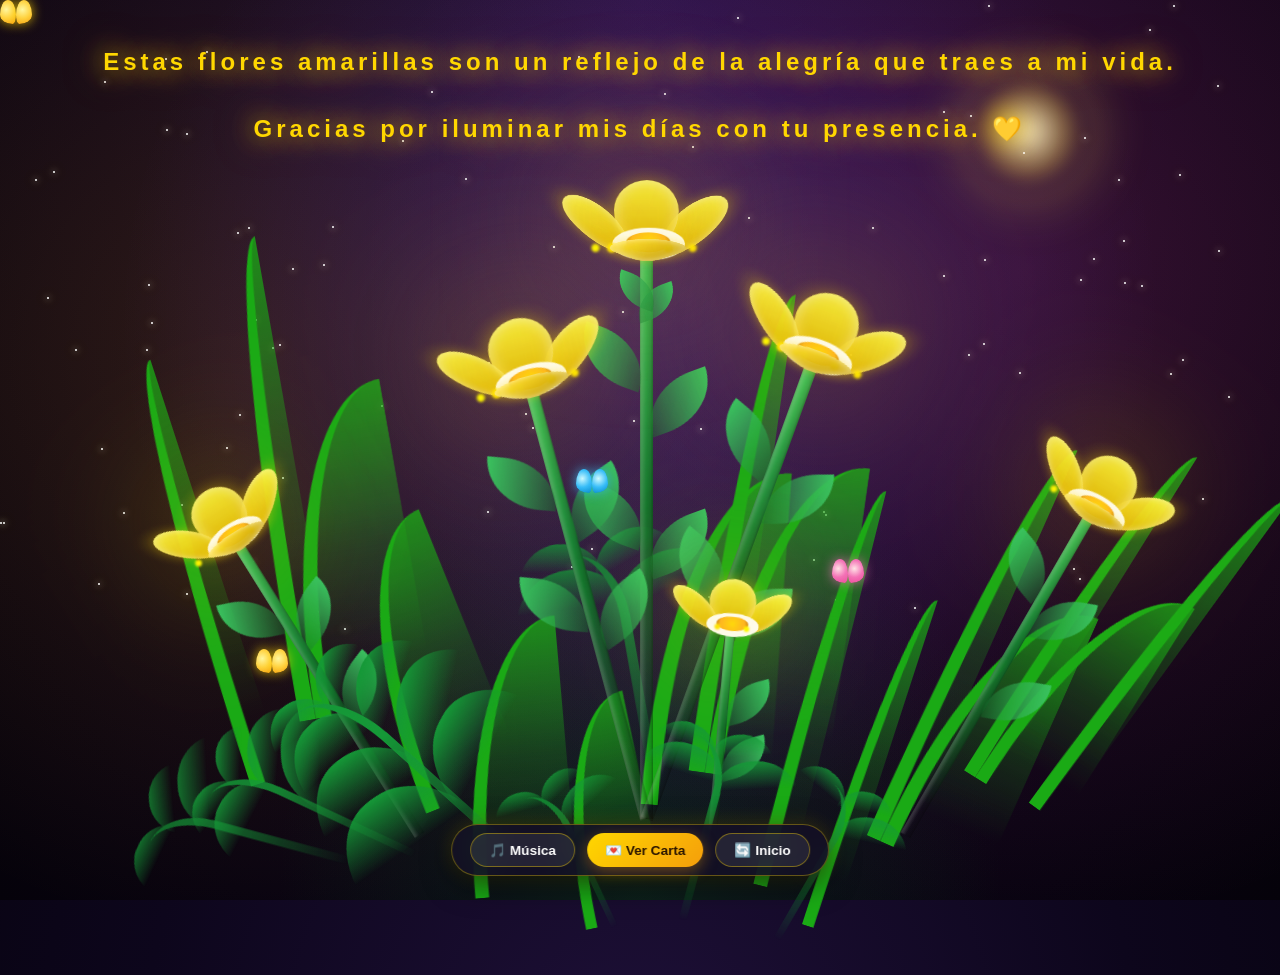
==== commit a4d7d225: "terminado" ====
--- a/flores prueba/flower.html
+++ b/flores prueba/flower.html
@@ -39,6 +39,7 @@
   <div class="night"></div>
   <div class="moon-glow"></div>
   <div class="shooting-star"></div>
+  <div class="shooting-star--2"></div>
 
   <!-- Fluttering Glowing Butterflies in Main Garden -->
   <div class="butterfly-container">
@@ -205,7 +206,7 @@
       </div>
     </div>
 
-    <!-- Extra Long Foliage (long-g) -->
+    <!-- Rich Lush Non-Flowering Botanical Foliage (long-g fronds & stems) -->
     <div class="long-g long-g--0">
       <div class="grow-ans" style="--d:3s">
         <div class="leaf leaf--0"></div>
@@ -273,6 +274,9 @@
       <div class="grow-ans" style="--d:3.5s">
         <div class="leaf leaf--2"></div>
       </div>
+      <div class="grow-ans" style="--d:4.2s">
+        <div class="leaf leaf--3"></div>
+      </div>
     </div>
 
     <div class="long-g long-g--5">
@@ -282,9 +286,96 @@
       <div class="grow-ans" style="--d:4.1s">
         <div class="leaf leaf--3"></div>
       </div>
-    </div>
-
-    <!-- Swaying Grass Blades -->
+      <div class="grow-ans" style="--d:4.4s">
+        <div class="leaf leaf--1"></div>
+      </div>
+    </div>
+
+    <div class="long-g long-g--6">
+      <div class="grow-ans" style="--d:3.4s">
+        <div class="leaf leaf--1"></div>
+      </div>
+      <div class="grow-ans" style="--d:4.3s">
+        <div class="leaf leaf--2"></div>
+      </div>
+      <div class="grow-ans" style="--d:3.9s">
+        <div class="leaf leaf--0"></div>
+      </div>
+    </div>
+
+    <div class="long-g long-g--7">
+      <div class="grow-ans" style="--d:3.1s">
+        <div class="leaf leaf--0"></div>
+      </div>
+      <div class="grow-ans" style="--d:4.5s">
+        <div class="leaf leaf--3"></div>
+      </div>
+      <div class="grow-ans" style="--d:3.7s">
+        <div class="leaf leaf--2"></div>
+      </div>
+    </div>
+
+    <div class="long-g long-g--8">
+      <div class="grow-ans" style="--d:3.3s">
+        <div class="leaf leaf--1"></div>
+      </div>
+      <div class="grow-ans" style="--d:4.0s">
+        <div class="leaf leaf--2"></div>
+      </div>
+      <div class="grow-ans" style="--d:4.7s">
+        <div class="leaf leaf--3"></div>
+      </div>
+    </div>
+
+    <div class="long-g long-g--9">
+      <div class="grow-ans" style="--d:2.9s">
+        <div class="leaf leaf--0"></div>
+      </div>
+      <div class="grow-ans" style="--d:3.8s">
+        <div class="leaf leaf--1"></div>
+      </div>
+      <div class="grow-ans" style="--d:4.4s">
+        <div class="leaf leaf--2"></div>
+      </div>
+    </div>
+
+    <div class="long-g long-g--10">
+      <div class="grow-ans" style="--d:3.5s">
+        <div class="leaf leaf--1"></div>
+      </div>
+      <div class="grow-ans" style="--d:4.1s">
+        <div class="leaf leaf--3"></div>
+      </div>
+    </div>
+
+    <div class="long-g long-g--11">
+      <div class="grow-ans" style="--d:3.0s">
+        <div class="leaf leaf--0"></div>
+      </div>
+      <div class="grow-ans" style="--d:4.2s">
+        <div class="leaf leaf--2"></div>
+      </div>
+    </div>
+
+    <div class="long-g long-g--12">
+      <div class="grow-ans" style="--d:3.7s">
+        <div class="leaf leaf--1"></div>
+      </div>
+      <div class="grow-ans" style="--d:4.6s">
+        <div class="leaf leaf--3"></div>
+      </div>
+    </div>
+
+    <div class="long-g long-g--13">
+      <div class="grow-ans" style="--d:3.2s">
+        <div class="leaf leaf--0"></div>
+      </div>
+      <div class="grow-ans" style="--d:3.9s">
+        <div class="leaf leaf--2"></div>
+      </div>
+    </div>
+
+    <!-- Lush Meadow Swaying Grass Blades Across the Horizon -->
     <div class="growing-grass">
       <div class="flower__grass flower__grass--1">
         <div class="flower__grass--top"></div>
@@ -315,6 +406,82 @@
 
     <div class="growing-grass">
       <div class="flower__grass flower__grass--3">
+        <div class="flower__grass--top"></div>
+        <div class="flower__grass--bottom"></div>
+        <div class="flower__grass__leaf flower__grass__leaf--1"></div>
+        <div class="flower__grass__leaf flower__grass__leaf--2"></div>
+        <div class="flower__grass__leaf flower__grass__leaf--3"></div>
+        <div class="flower__grass__leaf flower__grass__leaf--4"></div>
+        <div class="flower__grass__leaf flower__grass__leaf--5"></div>
+      </div>
+    </div>
+
+    <div class="growing-grass">
+      <div class="flower__grass flower__grass--4">
+        <div class="flower__grass--top"></div>
+        <div class="flower__grass--bottom"></div>
+        <div class="flower__grass__leaf flower__grass__leaf--1"></div>
+        <div class="flower__grass__leaf flower__grass__leaf--2"></div>
+        <div class="flower__grass__leaf flower__grass__leaf--3"></div>
+        <div class="flower__grass__leaf flower__grass__leaf--4"></div>
+        <div class="flower__grass__leaf flower__grass__leaf--5"></div>
+      </div>
+    </div>
+
+    <div class="growing-grass">
+      <div class="flower__grass flower__grass--5">
+        <div class="flower__grass--top"></div>
+        <div class="flower__grass--bottom"></div>
+        <div class="flower__grass__leaf flower__grass__leaf--1"></div>
+        <div class="flower__grass__leaf flower__grass__leaf--2"></div>
+        <div class="flower__grass__leaf flower__grass__leaf--3"></div>
+        <div class="flower__grass__leaf flower__grass__leaf--4"></div>
+      </div>
+    </div>
+
+    <div class="growing-grass">
+      <div class="flower__grass flower__grass--6">
+        <div class="flower__grass--top"></div>
+        <div class="flower__grass--bottom"></div>
+        <div class="flower__grass__leaf flower__grass__leaf--1"></div>
+        <div class="flower__grass__leaf flower__grass__leaf--2"></div>
+        <div class="flower__grass__leaf flower__grass__leaf--3"></div>
+      </div>
+    </div>
+
+    <div class="growing-grass">
+      <div class="flower__grass flower__grass--7">
+        <div class="flower__grass--top"></div>
+        <div class="flower__grass--bottom"></div>
+        <div class="flower__grass__leaf flower__grass__leaf--1"></div>
+        <div class="flower__grass__leaf flower__grass__leaf--2"></div>
+        <div class="flower__grass__leaf flower__grass__leaf--3"></div>
+      </div>
+    </div>
+
+    <div class="growing-grass">
+      <div class="flower__grass flower__grass--8">
+        <div class="flower__grass--top"></div>
+        <div class="flower__grass--bottom"></div>
+        <div class="flower__grass__leaf flower__grass__leaf--1"></div>
+        <div class="flower__grass__leaf flower__grass__leaf--2"></div>
+        <div class="flower__grass__leaf flower__grass__leaf--3"></div>
+        <div class="flower__grass__leaf flower__grass__leaf--4"></div>
+      </div>
+    </div>
+
+    <div class="growing-grass">
+      <div class="flower__grass flower__grass--9">
+        <div class="flower__grass--top"></div>
+        <div class="flower__grass--bottom"></div>
+        <div class="flower__grass__leaf flower__grass__leaf--1"></div>
+        <div class="flower__grass__leaf flower__grass__leaf--2"></div>
+        <div class="flower__grass__leaf flower__grass__leaf--3"></div>
+      </div>
+    </div>
+
+    <div class="growing-grass">
+      <div class="flower__grass flower__grass--10">
         <div class="flower__grass--top"></div>
         <div class="flower__grass--bottom"></div>
         <div class="flower__grass__leaf flower__grass__leaf--1"></div>
@@ -381,7 +548,7 @@
 No quiero que pienses que tienes que responder algo especial a esto. Solo quería que supieras que eres muy especial para mí, que te quiero muchísimo como persona y que nuestra amistad ocupa un lugar muy importante en mi vida. 🩷✨</p>
       </div>
 
-      <div class="card-sender" id="card-modal-sender">— Con todo mi cariño 🌼</div>
+      <div class="card-sender" id="card-modal-sender">ATTE: Ivan R.</div>
     </div>
   </div>
 
--- a/flores prueba/css/main.css
+++ b/flores prueba/css/main.css
@@ -85,25 +85,97 @@
   100% { opacity: 1; transform: scale(1.5); }
 }
 
-/* Shooting star / meteor */
+/* Realistic Shooting Stars / Meteors (Straight Diagonal Line with Glowing Head Leading) */
 .shooting-star {
   position: absolute;
-  top: 15%;
-  left: -100px;
-  width: 140px;
+  top: 6%;
+  right: 15%;
+  width: 160px;
   height: 2px;
-  background: linear-gradient(90deg, #ffffff, rgba(255, 215, 0, 0.8), transparent);
-  transform: rotate(-35deg);
-  pointer-events: none;
-  filter: drop-shadow(0 0 6px #ffd700);
-  animation: shoot 9s infinite ease-in;
-}
-
-@keyframes shoot {
-  0% { transform: translateX(0) translateY(0) rotate(-35deg); opacity: 0; }
-  10% { opacity: 1; }
-  25% { transform: translateX(110vw) translateY(60vh) rotate(-35deg); opacity: 0; }
-  100% { transform: translateX(110vw) translateY(60vh) rotate(-35deg); opacity: 0; }
+  background: linear-gradient(to right, transparent 0%, rgba(255, 235, 120, 0.25) 40%, rgba(255, 255, 255, 0.95) 90%, #ffffff 100%);
+  border-radius: 999px;
+  filter: drop-shadow(0 0 6px #ffffff) drop-shadow(0 0 14px #ffd700);
+  pointer-events: none;
+  transform-origin: right center;
+  animation: meteorFall 7.5s infinite ease-out;
+  opacity: 0;
+  z-index: 1;
+}
+
+.shooting-star::after {
+  content: '';
+  position: absolute;
+  right: 0;
+  top: -1.5px;
+  width: 5px;
+  height: 5px;
+  border-radius: 50%;
+  background: #ffffff;
+  box-shadow: 0 0 10px #ffffff, 0 0 20px #ffd700, 0 0 35px #ffffff;
+}
+
+.shooting-star--2 {
+  position: absolute;
+  top: 16%;
+  right: 28%;
+  width: 130px;
+  height: 2px;
+  background: linear-gradient(to right, transparent 0%, rgba(255, 200, 240, 0.25) 40%, rgba(255, 255, 255, 0.95) 90%, #ffffff 100%);
+  border-radius: 999px;
+  filter: drop-shadow(0 0 6px #ffffff) drop-shadow(0 0 12px #f472b6);
+  pointer-events: none;
+  transform-origin: right center;
+  animation: meteorFall2 10.5s 4s infinite ease-out;
+  opacity: 0;
+  z-index: 1;
+}
+
+.shooting-star--2::after {
+  content: '';
+  position: absolute;
+  right: 0;
+  top: -1.5px;
+  width: 4px;
+  height: 4px;
+  border-radius: 50%;
+  background: #ffffff;
+  box-shadow: 0 0 8px #ffffff, 0 0 16px #f472b6;
+}
+
+@keyframes meteorFall {
+  0% {
+    transform: rotate(215deg) translateX(-100px);
+    opacity: 0;
+  }
+  2% {
+    opacity: 1;
+  }
+  14% {
+    transform: rotate(215deg) translateX(140vmax);
+    opacity: 0;
+  }
+  100% {
+    transform: rotate(215deg) translateX(140vmax);
+    opacity: 0;
+  }
+}
+
+@keyframes meteorFall2 {
+  0% {
+    transform: rotate(210deg) translateX(-80px);
+    opacity: 0;
+  }
+  2% {
+    opacity: 0.9;
+  }
+  12% {
+    transform: rotate(210deg) translateX(130vmax);
+    opacity: 0;
+  }
+  100% {
+    transform: rotate(210deg) translateX(130vmax);
+    opacity: 0;
+  }
 }
 
 /* ================= BUTTERFLIES (MARIPOSAS REVOLOTEANDO) ================= */
@@ -240,28 +312,13 @@
 .flowers {
   position: relative;
   transform: scale(0.9);
+  transform-origin: bottom center;
   z-index: 10;
   pointer-events: none; /* Prevents mouse hover reflow and flickering */
   backface-visibility: hidden;
   -webkit-backface-visibility: hidden;
   transform-style: preserve-3d;
   will-change: transform;
-}
-
-@media only screen and (max-width: 600px) {
-  #lyrics {
-    font-size: 18px;
-    top: 18%;
-    letter-spacing: 1px;
-  }
-  .titulo {
-    font-size: 1rem;
-    letter-spacing: 2px;
-    top: 4%;
-  }
-  .flowers {
-    transform: scale(0.72) translateY(6vmin);
-  }
 }
 
 /* ================= FLOWER 1 ================= */
@@ -610,6 +667,8 @@
 }
 
 .flower__grass--1 {
+  left: -18vmin;
+  bottom: 2vmin;
   animation: moving-grass 2s linear infinite;
 }
 .flower__grass--2 {
@@ -619,6 +678,63 @@
   opacity: 0.8;
   z-index: 0;
   animation: moving-grass--2 1.5s linear infinite;
+}
+.flower__grass--3 {
+  left: -32vmin;
+  bottom: 4vmin;
+  transform: scale(0.75) rotate(-65deg) rotateY(30deg);
+  opacity: 0.85;
+  animation: moving-grass--3 2.4s ease-in-out infinite;
+}
+.flower__grass--4 {
+  left: 32vmin;
+  bottom: 5vmin;
+  transform: scale(0.8) rotate(55deg) rotateY(-160deg);
+  opacity: 0.85;
+  animation: moving-grass--4 2.2s ease-in-out infinite;
+}
+.flower__grass--5 {
+  left: 0vmin;
+  bottom: -2vmin;
+  transform: scale(0.65) rotate(15deg);
+  opacity: 0.9;
+  animation: moving-grass--5 1.8s ease-in-out infinite;
+}
+.flower__grass--6 {
+  left: -8vmin;
+  bottom: -4vmin;
+  transform: scale(0.55) rotate(-25deg);
+  opacity: 0.8;
+  animation: moving-grass--6 2.1s ease-in-out infinite;
+}
+.flower__grass--7 {
+  left: 12vmin;
+  bottom: -4vmin;
+  transform: scale(0.58) rotate(30deg);
+  opacity: 0.8;
+  animation: moving-grass--7 1.9s ease-in-out infinite;
+}
+.flower__grass--8 {
+  left: -4vmin;
+  bottom: 14vmin;
+  transform: scale(0.85) rotate(-10deg);
+  opacity: 0.75;
+  z-index: 0;
+  animation: moving-grass--8 2.5s ease-in-out infinite;
+}
+.flower__grass--9 {
+  left: -40vmin;
+  bottom: 3vmin;
+  transform: scale(0.7) rotate(-75deg);
+  opacity: 0.7;
+  animation: moving-grass--3 2.3s ease-in-out infinite;
+}
+.flower__grass--10 {
+  left: 42vmin;
+  bottom: 4vmin;
+  transform: scale(0.7) rotate(65deg) rotateY(-180deg);
+  opacity: 0.7;
+  animation: moving-grass--4 2.6s ease-in-out infinite;
 }
 
 .flower__grass--top {
@@ -725,9 +841,16 @@
   will-change: transform;
 }
 
+.long-g--0 {
+  bottom: 22vmin;
+  left: -42vmin;
+  transform: scale(1) rotate(-10deg);
+}
+
 .long-g--1 {
   bottom: 0vmin;
-  transform: scale(0.8) rotate(-5deg);
+  left: -22vmin;
+  transform: scale(0.85) rotate(-5deg);
 }
 
 .long-g--1 .leaf--1 {
@@ -737,18 +860,79 @@
   transform: rotate(3deg) rotateY(-180deg);
 }
 
-.long-g--2,
-.long-g--3 {
+.long-g--2 {
   bottom: -3vmin;
   left: -35vmin;
   transform-origin: center;
-  transform: scale(0.6) rotateX(60deg) rotateZ(3deg) rotateY(-180deg);
+  transform: scale(0.65) rotateX(60deg) rotateZ(3deg) rotateY(-180deg);
 }
 
 .long-g--3 {
-  left: -17vmin;
+  left: -15vmin;
   bottom: 0vmin;
   transform: scale(0.8) rotateX(60deg) rotateZ(3deg) rotateY(-180deg);
+}
+
+.long-g--4 {
+  left: 14vmin;
+  bottom: 2vmin;
+  transform: scale(0.85) rotate(14deg);
+}
+
+.long-g--5 {
+  left: 28vmin;
+  bottom: 8vmin;
+  transform: scale(0.9) rotate(24deg);
+}
+
+.long-g--6 {
+  left: 40vmin;
+  bottom: 16vmin;
+  transform: scale(0.8) rotate(32deg);
+}
+
+.long-g--7 {
+  left: -2vmin;
+  bottom: 12vmin;
+  transform: scale(1.05) rotate(4deg);
+  z-index: 0;
+}
+
+.long-g--8 {
+  left: -48vmin;
+  bottom: 14vmin;
+  transform: scale(0.9) rotate(-18deg);
+}
+
+.long-g--9 {
+  left: 6vmin;
+  bottom: 16vmin;
+  transform: scale(1) rotate(8deg);
+  z-index: 0;
+}
+
+.long-g--10 {
+  left: 48vmin;
+  bottom: 12vmin;
+  transform: scale(0.82) rotate(36deg);
+}
+
+.long-g--11 {
+  left: -8vmin;
+  bottom: -4vmin;
+  transform: scale(0.7) rotate(-12deg);
+}
+
+.long-g--12 {
+  left: 20vmin;
+  bottom: -3vmin;
+  transform: scale(0.72) rotate(18deg);
+}
+
+.long-g--13 {
+  left: -28vmin;
+  bottom: 10vmin;
+  transform: scale(0.88) rotate(-22deg);
 }
 
 .long-g .leaf {
@@ -848,6 +1032,36 @@
 @keyframes moving-grass--2 {
   0%, 100% { transform: scale(0.5) rotate(75deg) rotateX(10deg) rotateY(-200deg); }
   50% { transform: scale(0.5) rotate(79deg) rotateX(10deg) rotateY(-200deg); }
+}
+
+@keyframes moving-grass--3 {
+  0%, 100% { transform: scale(0.75) rotate(-65deg) rotateY(30deg); }
+  50% { transform: scale(0.75) rotate(-60deg) rotateY(30deg); }
+}
+
+@keyframes moving-grass--4 {
+  0%, 100% { transform: scale(0.8) rotate(55deg) rotateY(-160deg); }
+  50% { transform: scale(0.8) rotate(50deg) rotateY(-160deg); }
+}
+
+@keyframes moving-grass--5 {
+  0%, 100% { transform: scale(0.65) rotate(15deg); }
+  50% { transform: scale(0.65) rotate(20deg); }
+}
+
+@keyframes moving-grass--6 {
+  0%, 100% { transform: scale(0.55) rotate(-25deg); }
+  50% { transform: scale(0.55) rotate(-20deg); }
+}
+
+@keyframes moving-grass--7 {
+  0%, 100% { transform: scale(0.58) rotate(30deg); }
+  50% { transform: scale(0.58) rotate(25deg); }
+}
+
+@keyframes moving-grass--8 {
+  0%, 100% { transform: scale(0.85) rotate(-10deg); }
+  50% { transform: scale(0.85) rotate(-6deg); }
 }
 
 @keyframes leaf-ans-1 {
@@ -1102,3 +1316,212 @@
   0%, 100% { transform: rotate(5deg) scale(0.72); }
   50% { transform: rotate(-2deg) scale(0.72); }
 }
+
+/* ================= COMPREHENSIVE RESPONSIVE DESIGN FOR MOBILE & TABLETS ================= */
+
+/* 1. Mobile Portrait & Standard Phones (width <= 768px or portrait orientation) */
+@media only screen and (max-width: 768px), (orientation: portrait) and (max-width: 900px) {
+  body {
+    align-items: flex-end;
+    min-height: 100dvh;
+    overflow-x: hidden;
+  }
+
+  /* Romantic Title positioned nicely at top */
+  .titulo {
+    top: 3.5%;
+    font-size: clamp(0.88rem, 3.8vw, 1.05rem);
+    letter-spacing: 1px;
+    line-height: 1.42;
+    padding: 0 16px;
+    max-width: 92vw;
+    text-shadow: 0 0 16px rgba(255, 215, 0, 0.8), 0 0 28px rgba(245, 158, 11, 0.5);
+  }
+
+  /* Scale and center the flower bouquet so it fills the screen majestically */
+  .flowers {
+    transform: scale(1.36) translateY(2vh);
+    transform-origin: bottom center;
+  }
+
+  /* Flowers lateral positioning for compact screens */
+  .flower--4 {
+    left: -20vmin;
+    transform: rotate(-22deg) scale(0.82);
+  }
+  .flower--5 {
+    left: 22vmin;
+    transform: rotate(22deg) scale(0.85);
+  }
+  .flower--6 {
+    left: 4vmin;
+    transform: rotate(4deg) scale(0.7);
+  }
+
+  /* Non-flowering foliage framing inside mobile viewport */
+  .long-g--0 { left: -25vmin; transform: scale(0.85) rotate(-10deg); }
+  .long-g--1 { left: -16vmin; transform: scale(0.8) rotate(-5deg); }
+  .long-g--2 { left: -22vmin; transform: scale(0.6) rotateX(50deg); }
+  .long-g--3 { left: -10vmin; transform: scale(0.7) rotateX(50deg); }
+  .long-g--4 { left: 10vmin; transform: scale(0.75) rotate(12deg); }
+  .long-g--5 { left: 18vmin; transform: scale(0.8) rotate(18deg); }
+  .long-g--6 { left: 24vmin; transform: scale(0.75) rotate(22deg); }
+  .long-g--7 { left: -2vmin; transform: scale(0.9) rotate(4deg); }
+  .long-g--8 { left: -28vmin; transform: scale(0.75) rotate(-15deg); }
+  .long-g--9 { left: 4vmin; transform: scale(0.85) rotate(8deg); }
+  .long-g--10 { left: 28vmin; transform: scale(0.75) rotate(24deg); }
+  .long-g--11 { left: -6vmin; transform: scale(0.65) rotate(-10deg); }
+  .long-g--12 { left: 14vmin; transform: scale(0.68) rotate(14deg); }
+  .long-g--13 { left: -18vmin; transform: scale(0.8) rotate(-18deg); }
+
+  /* Grass blades adjustments */
+  .flower__grass--3 { left: -22vmin; transform: scale(0.65) rotate(-50deg); }
+  .flower__grass--4 { left: 22vmin; transform: scale(0.68) rotate(45deg); }
+  .flower__grass--9 { left: -26vmin; transform: scale(0.6) rotate(-60deg); }
+  .flower__grass--10 { left: 26vmin; transform: scale(0.6) rotate(50deg); }
+
+  /* Celestial sky elements */
+  .moon-glow {
+    width: 75px;
+    height: 75px;
+    top: 5.5%;
+    right: 6%;
+    filter: blur(6px);
+  }
+  .shooting-star {
+    top: 5%;
+    right: 8%;
+    width: 110px;
+  }
+  .shooting-star--2 {
+    top: 12%;
+    right: 18%;
+    width: 90px;
+  }
+
+  /* Butterflies on Mobile */
+  .butterfly {
+    transform: scale(0.78);
+  }
+  .butterfly-1 { left: 12%; bottom: 32vmin; }
+  .butterfly-2 { left: 68%; bottom: 40vmin; }
+  .butterfly-3 { left: 42%; bottom: 52vmin; }
+  .butterfly-4 { left: 28%; bottom: 22vmin; }
+
+  /* Controls Dock */
+  .flower-controls-dock {
+    bottom: 16px;
+    padding: 6px 14px;
+    gap: 8px;
+    z-index: 250;
+  }
+  .f-btn {
+    padding: 8px 14px;
+    font-size: 0.78rem;
+    gap: 4px;
+  }
+
+  /* Dedication Letter Modal Card */
+  .letter-popup-overlay {
+    padding: 12px;
+  }
+  .letter-popup-card {
+    width: 94vw;
+    max-width: 440px;
+    max-height: 82vh;
+    padding: 24px 18px 20px;
+    border-radius: 20px;
+  }
+  .popup-close-btn {
+    top: 10px;
+    right: 14px;
+    font-size: 1.5rem;
+  }
+  .card-title {
+    font-size: 1.35rem;
+    margin-bottom: 8px;
+  }
+  .card-message {
+    font-size: 0.92rem;
+    line-height: 1.65;
+  }
+  .card-sender {
+    font-size: 0.98rem;
+    padding-top: 6px;
+  }
+
+  /* Butterflies around Letter Card on Mobile */
+  .card-butterfly-3d {
+    transform: scale(0.72);
+  }
+  .cb3d-1 { left: 1%; top: 8%; }
+  .cb3d-2 { left: 1%; top: 72%; }
+  .cb3d-3 { right: 1%; top: 10%; }
+  .cb3d-4 { right: 1%; bottom: 10%; }
+}
+
+/* 2. Small Mobile Screens (iPhone SE, Galaxy A, width <= 380px) */
+@media only screen and (max-width: 380px) {
+  .titulo {
+    font-size: 0.82rem;
+    line-height: 1.35;
+    top: 2.8%;
+  }
+  .flowers {
+    transform: scale(1.22) translateY(2vh);
+  }
+  .flower-controls-dock {
+    bottom: 12px;
+    padding: 5px 10px;
+    gap: 6px;
+  }
+  .f-btn {
+    padding: 6px 10px;
+    font-size: 0.74rem;
+  }
+  .letter-popup-card {
+    padding: 20px 14px 16px;
+    max-height: 84vh;
+  }
+  .card-title {
+    font-size: 1.22rem;
+  }
+  .card-message {
+    font-size: 0.86rem;
+    line-height: 1.55;
+  }
+}
+
+/* 3. Mobile Landscape View (height <= 520px and landscape orientation) */
+@media only screen and (max-height: 520px) and (orientation: landscape) {
+  .titulo {
+    top: 2%;
+    font-size: 0.85rem;
+    line-height: 1.25;
+    letter-spacing: 1px;
+  }
+  .flowers {
+    transform: scale(0.68) translateY(4vmin);
+  }
+  .flower-controls-dock {
+    bottom: 8px;
+    padding: 4px 10px;
+    gap: 6px;
+  }
+  .f-btn {
+    padding: 6px 12px;
+    font-size: 0.74rem;
+  }
+  .letter-popup-card {
+    max-height: 92vh;
+    padding: 16px 16px 12px;
+  }
+  .card-title {
+    font-size: 1.2rem;
+    margin-bottom: 4px;
+  }
+  .card-message {
+    font-size: 0.86rem;
+    line-height: 1.48;
+  }
+}
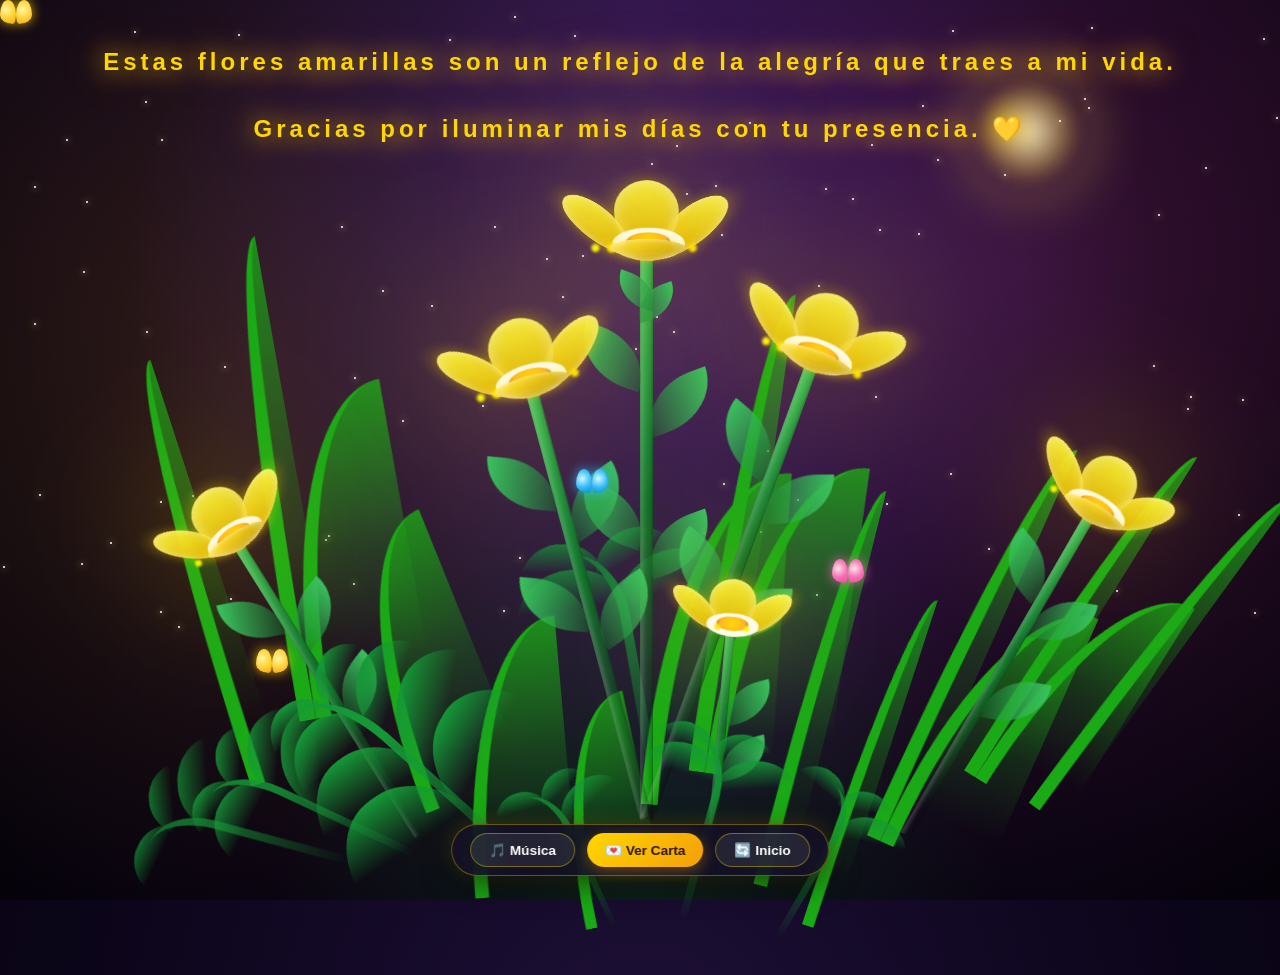
==== commit 9db88289: "Actualizar flower.html" ====
--- a/flores prueba/flower.html
+++ b/flores prueba/flower.html
@@ -25,8 +25,8 @@
 
   <!-- Letter Song Audio (No Hay Nadie Más) -->
   <audio id="letter-audio" preload="auto" loop>
-    <source src="sound/no_hay_nadie_mas.mp4" type="audio/mp4">
-    <source src="sound/no_hay_nadie_mas.mp3" type="audio/mpeg">
+    <source src="sound/eres_tu.mp4" type="audio/mp4">
+    <source src="sound/eres_tu.mp4" type="audio/mpeg">
   </audio>
 
   <!-- Romantic Title / Message -->
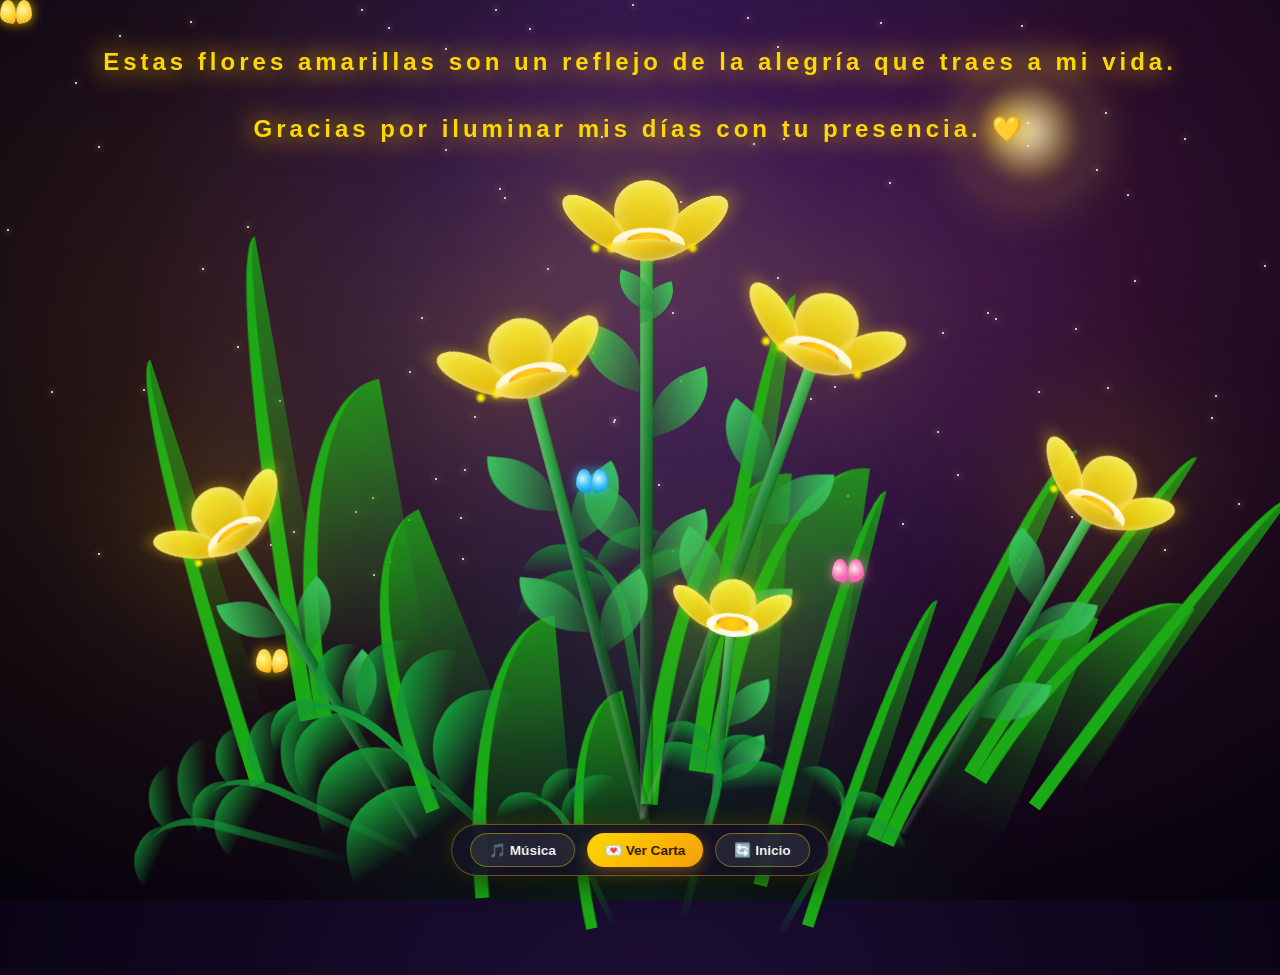
==== commit 71ec774d: "Actualizar flower.html" ====
--- a/flores prueba/flower.html
+++ b/flores prueba/flower.html
@@ -23,11 +23,6 @@
     <source src="sound/eres_tu_reik.mp3" type="audio/mpeg">
   </audio>
 
-  <!-- Letter Song Audio (No Hay Nadie Más) -->
-  <audio id="letter-audio" preload="auto" loop>
-    <source src="sound/eres_tu.mp4" type="audio/mp4">
-    <source src="sound/eres_tu.mp4" type="audio/mpeg">
-  </audio>
 
   <!-- Romantic Title / Message -->
   <h1 class="titulo">
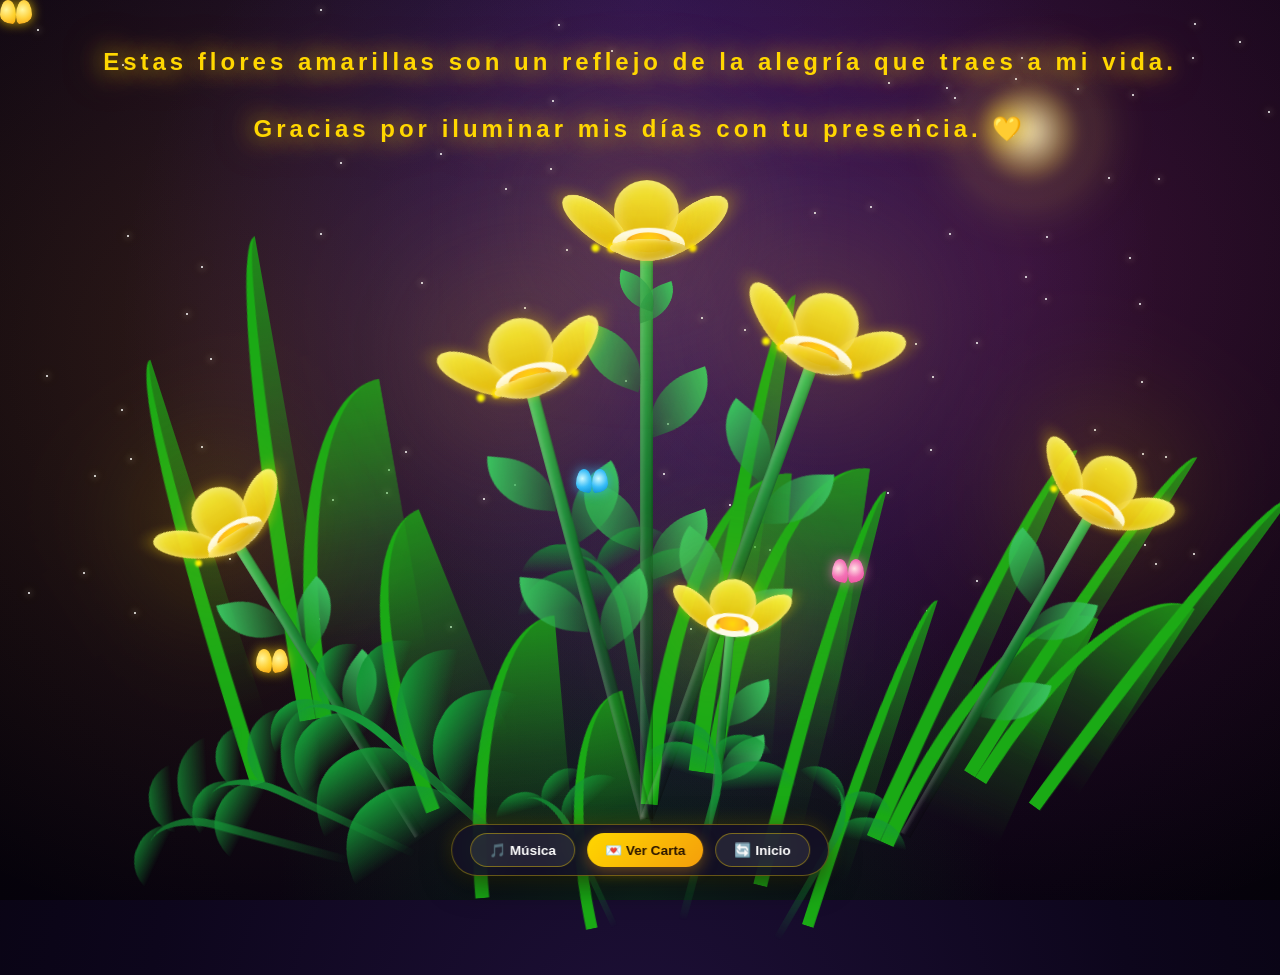
==== commit bfa452bb: "Actualizar flower.html" ====
--- a/flores prueba/flower.html
+++ b/flores prueba/flower.html
@@ -23,6 +23,11 @@
     <source src="sound/eres_tu_reik.mp3" type="audio/mpeg">
   </audio>
 
+<!-- Letter Song Audio (No Hay Nadie Más) -->
+  <audio id="letter-audio" preload="auto" loop>
+    <source src="sound/eres_tu.mp4" type="audio/mp4">
+    <source src="sound/eres_tu.mp4" type="audio/mpeg">
+  </audio>
 
   <!-- Romantic Title / Message -->
   <h1 class="titulo">
